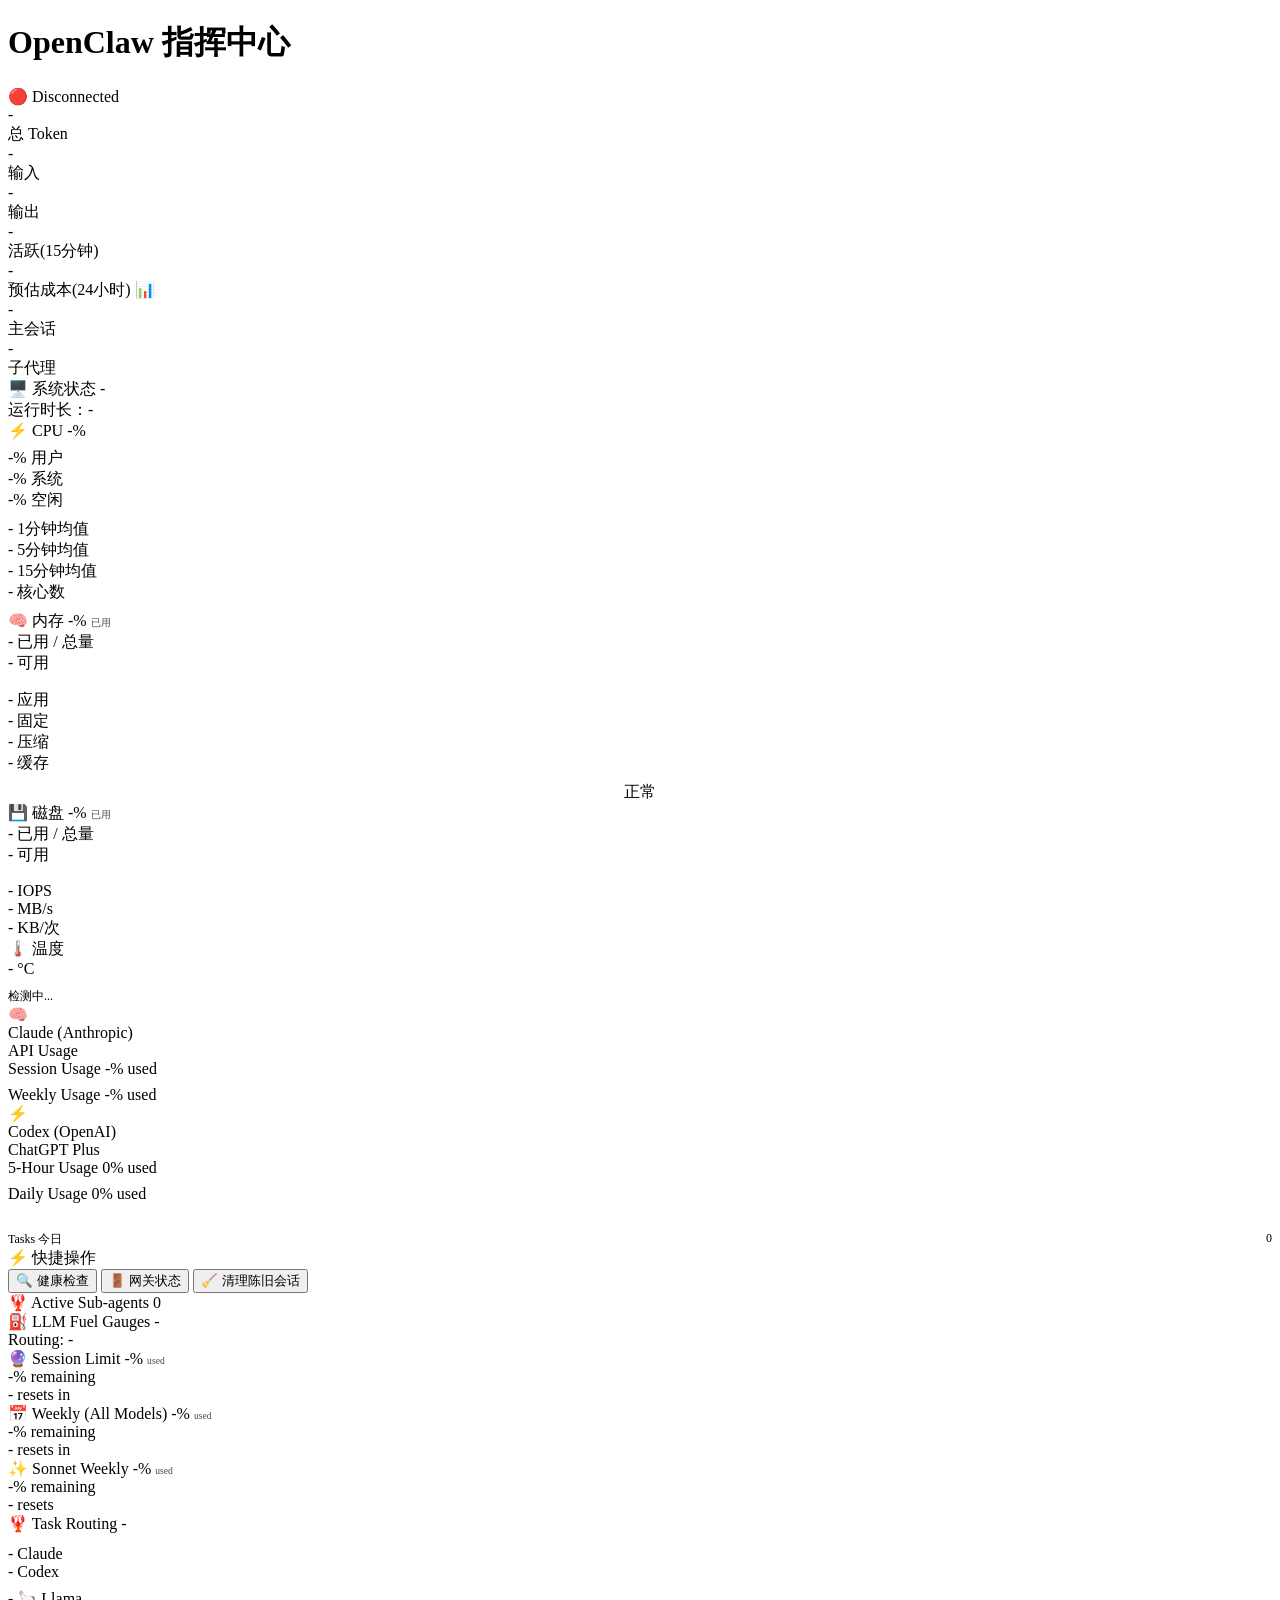
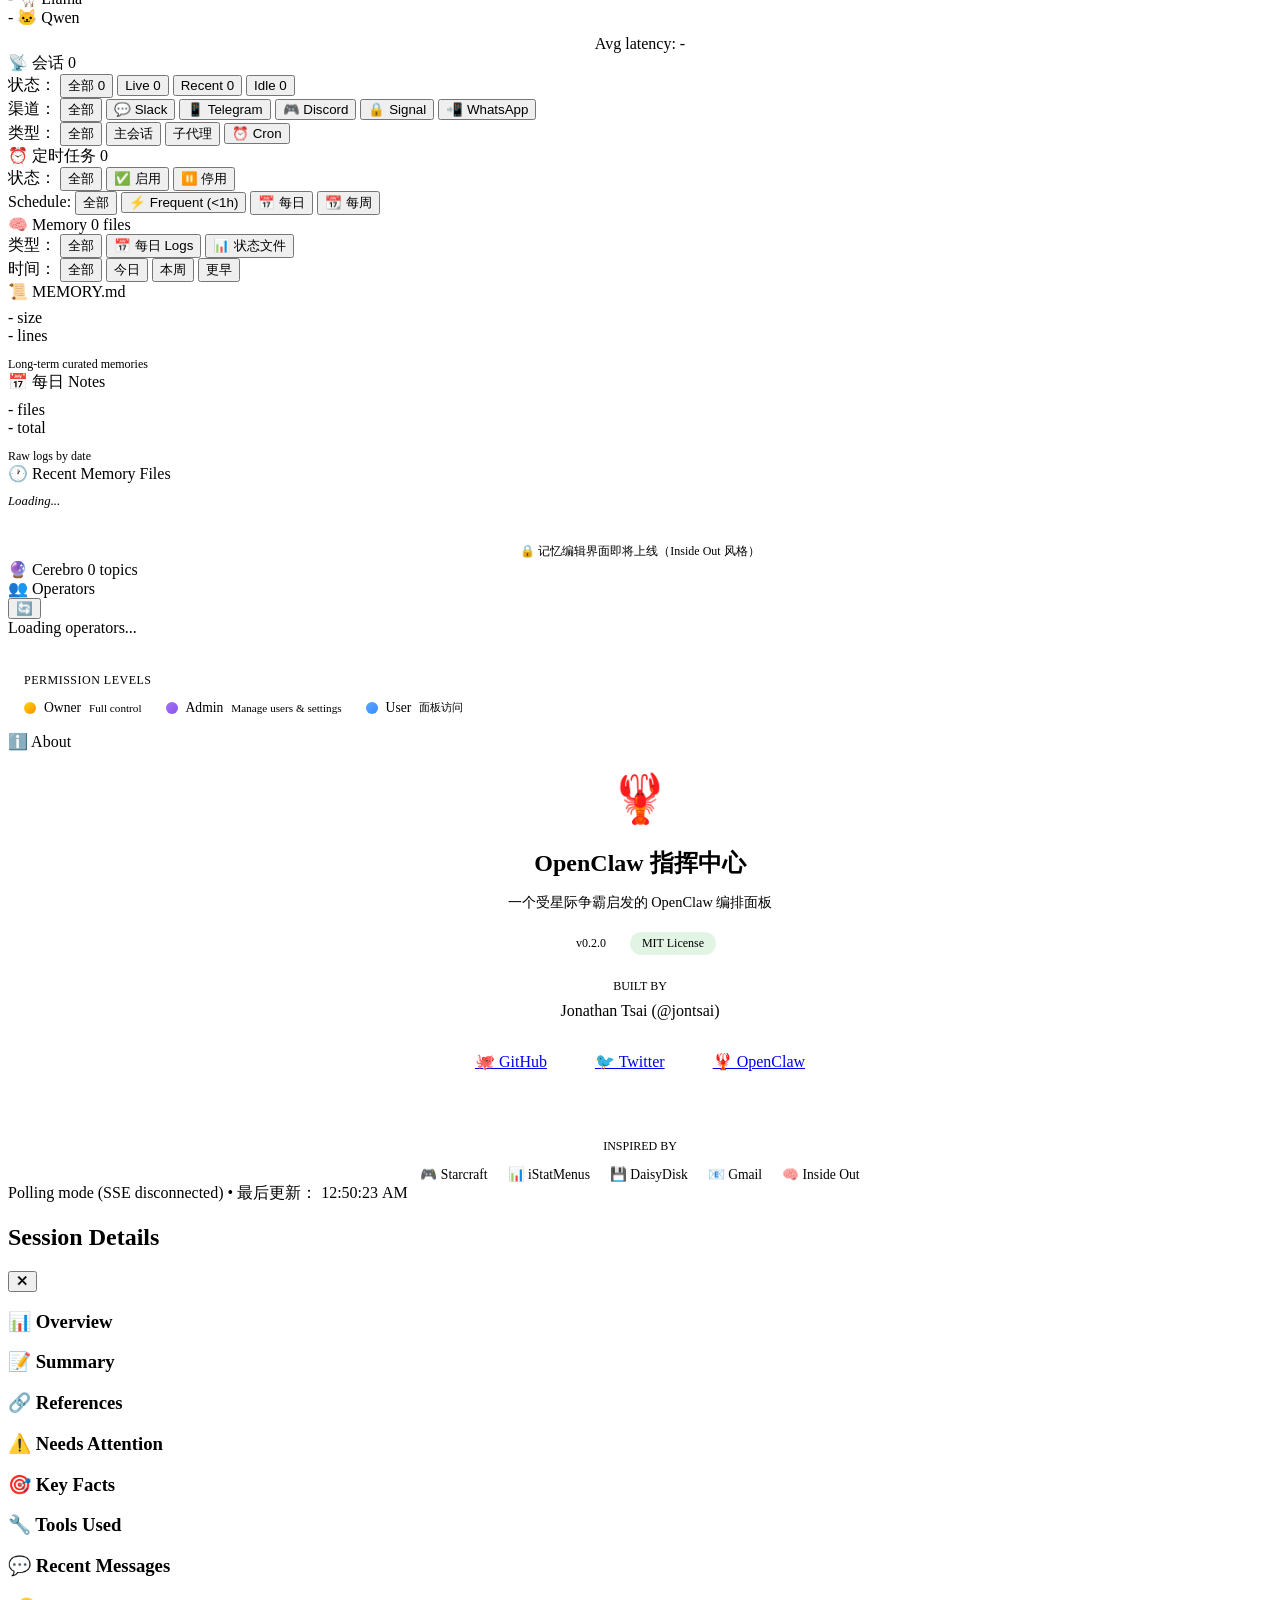
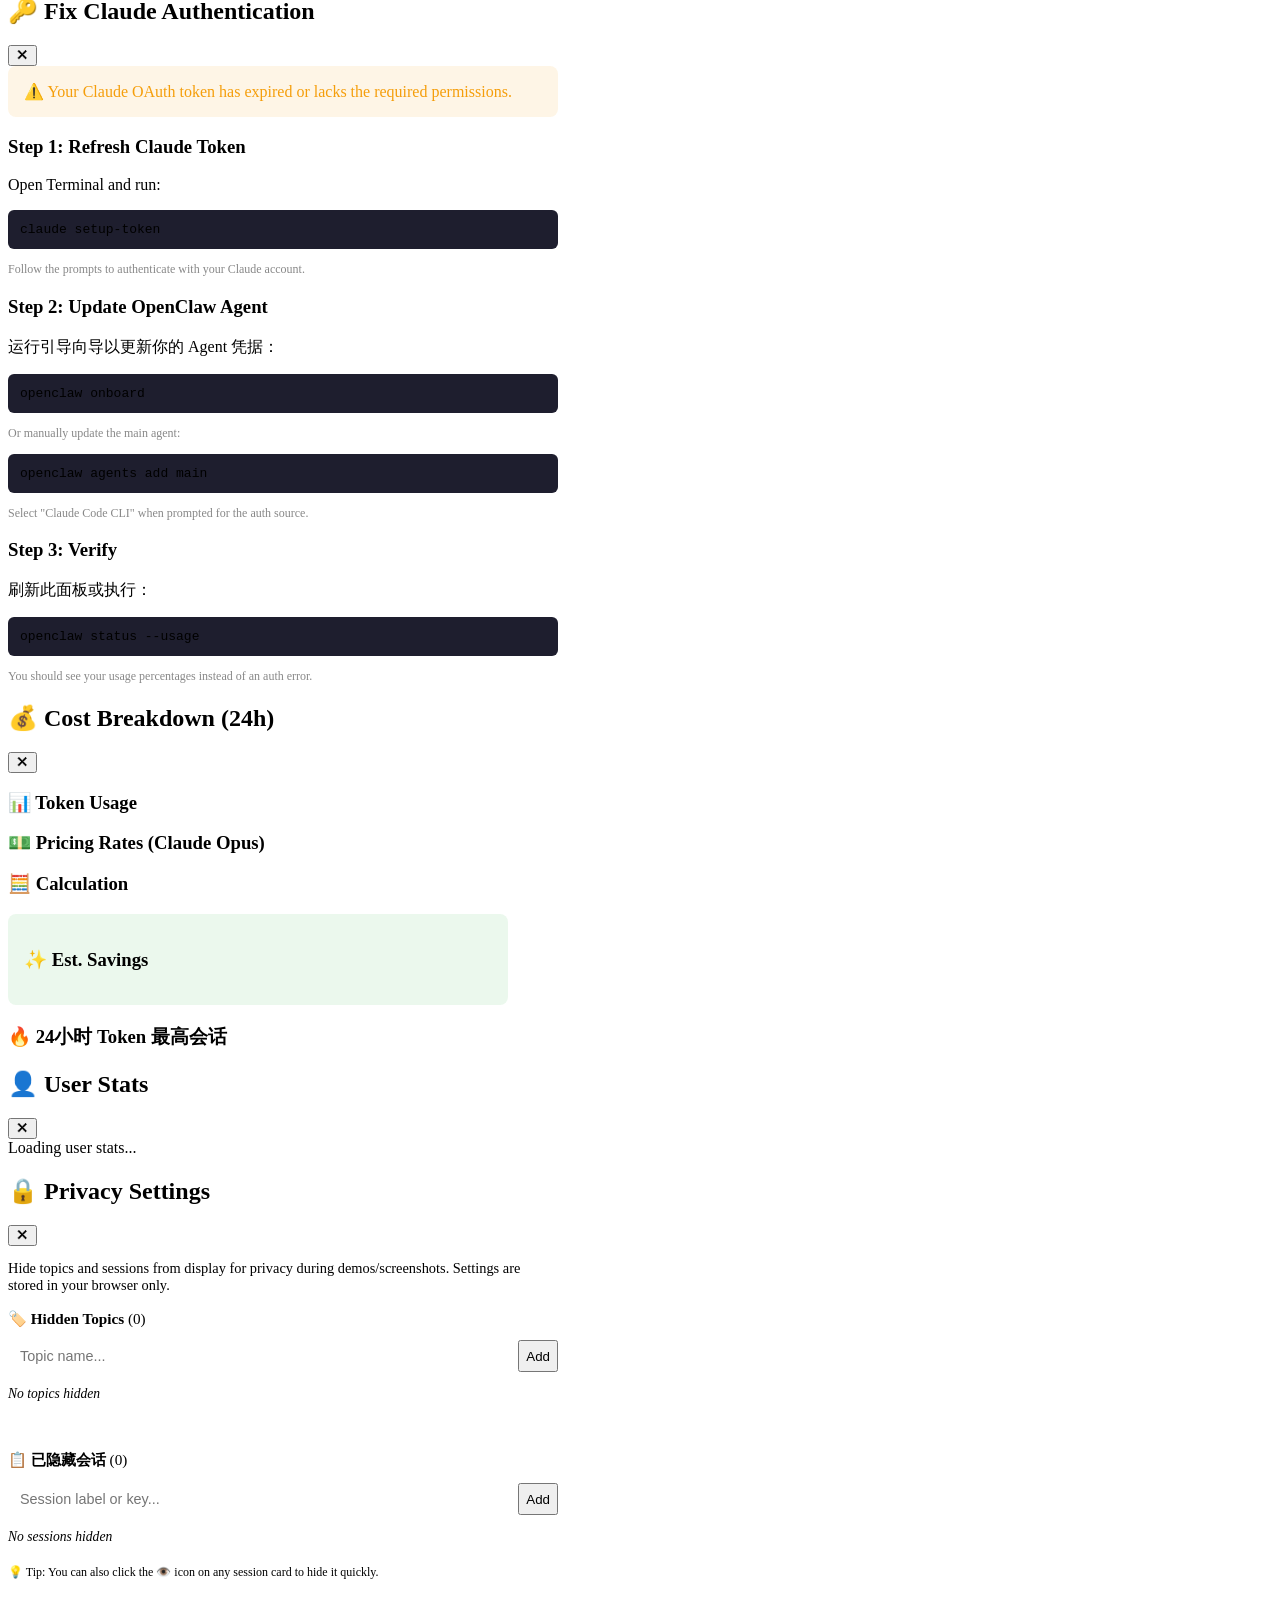
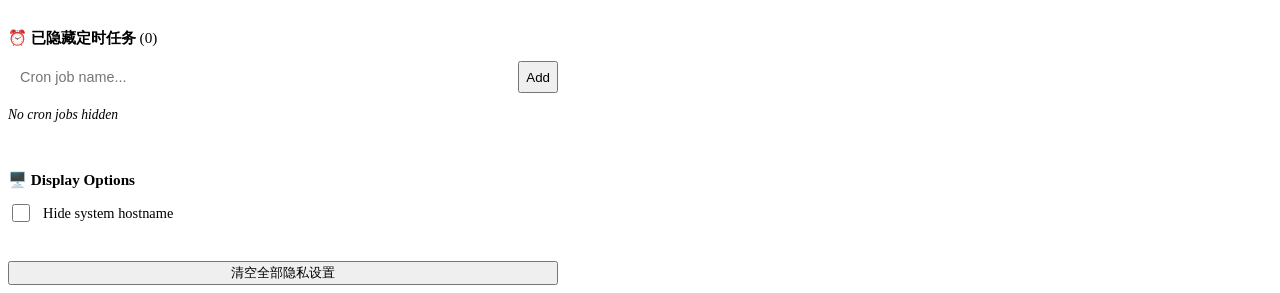
==== public/index.html @ 7ba4f69e "feat(i18n): add zh-CN localization for dashboard, sidebar, and jobs" ====
<!doctype html>
<html lang="zh-CN">
  <head>
    <meta charset="UTF-8" />
    <meta name="viewport" content="width=device-width, initial-scale=1.0" />
    <title>OpenClaw 指挥中心</title>
    <link rel="icon" type="image/svg+xml" href="favicon.svg" />
    <link rel="stylesheet" href="css/dashboard.css" />
    <script src="js/lib/morphdom.min.js"></script>
    <script src="js/i18n-zh.js"></script>
    <!-- Shared Sidebar Loader -->
    <script src="js/sidebar.js"></script>
  </head>
  <body>
    <!-- Sidebar container (populated by sidebar.js) -->
    <div id="sidebar-container"></div>

    <!-- 主会话 Content -->
    <div class="main-wrapper" id="main-wrapper">
      <header>
        <div class="header-left">
          <button
            class="sidebar-toggle"
            onclick="toggleSidebar()"
            style="display: none"
            id="mobile-menu-btn"
          >
            ☰
          </button>
          <h1 class="page-title">OpenClaw 指挥中心</h1>
        </div>
        <div class="status-pill" id="connection-status" title="SSE 连接状态">
          <div class="pulse" id="connection-pulse"></div>
          <span id="gateway-status">连接中...</span>
        </div>
      </header>

      <div class="stats-bar">
        <div class="stat">
          <div class="stat-value" id="total-tokens">-</div>
          <div class="stat-label">总 Token</div>
        </div>
        <div class="stat">
          <div class="stat-value" id="input-tokens">-</div>
          <div class="stat-label">输入</div>
        </div>
        <div class="stat">
          <div class="stat-value" id="output-tokens">-</div>
          <div class="stat-label">输出</div>
        </div>
        <div class="stat" title="15 分钟内活跃会话">
          <div class="stat-value" id="active-sessions">-</div>
          <div class="stat-label">活跃(15分钟)</div>
        </div>
        <div
          class="stat"
          title="点击查看成本明细"
          onclick="openCostModal()"
          style="cursor: pointer"
        >
          <div class="stat-value" id="est-cost">-</div>
          <div class="stat-label">预估成本(24小时) 📊</div>
        </div>
        <div
          class="stat"
          title="点击查看成本明细"
          id="savings-stat"
          style="display: none; cursor: pointer"
        >
          <div
            class="stat-value"
            id="est-savings"
            style="color: var(--green)"
            onclick="openCostModal()"
          >
            -
          </div>
          <div class="stat-label" style="display: flex; align-items: center; gap: 4px">
            <span onclick="openCostModal()">预估月节省</span>
            <select
              id="savings-window-select"
              style="
                font-size: 0.7rem;
                padding: 1px 2px;
                background: var(--card-bg);
                color: var(--text);
                border: 1px solid var(--border);
                border-radius: 3px;
                cursor: pointer;
              "
              onclick="event.stopPropagation()"
            >
              <option value="24h">24小时</option>
              <option value="3dma">3天均值</option>
              <option value="7dma" selected>7天均值</option>
            </select>
            💰
          </div>
        </div>
        <div class="stat" title="主会话容量">
          <div class="stat-value" id="main-capacity">-</div>
          <div class="stat-label">主会话</div>
        </div>
        <div class="stat" title="子代理容量">
          <div class="stat-value" id="subagent-capacity">-</div>
          <div class="stat-label">子代理</div>
        </div>
      </div>

      <!-- Legend & Filters -->
      <main>
        <!-- System Vitals Section -->
        <div class="section" id="vitals-section">
          <div class="vitals-panel">
            <div class="vitals-header">
              <div class="vitals-title">
                🖥️ 系统状态
                <span class="vitals-hostname" id="vitals-hostname">-</span>
              </div>
              <div class="vitals-uptime">运行时长：<span id="vitals-uptime">-</span></div>
            </div>
            <div class="vitals-grid">
              <!-- CPU -->
              <div class="vital-card">
                <div class="vital-header">
                  <span class="vital-label">⚡ CPU</span>
                  <span class="vital-value" id="cpu-percent">-%</span>
                </div>
                <div
                  id="cpu-chip"
                  style="font-size: 0.7rem; color: var(--accent); margin-bottom: 8px"
                ></div>
                <div class="vital-bar">
                  <div class="vital-bar-fill blue" id="cpu-bar" style="width: 0%"></div>
                </div>
                <div class="vital-detail" style="margin-bottom: 8px">
                  <div class="vital-detail-item">
                    <span class="vital-detail-value" id="cpu-user">-%</span>
                    <span class="vital-detail-label">用户</span>
                  </div>
                  <div class="vital-detail-item">
                    <span class="vital-detail-value" id="cpu-sys">-%</span>
                    <span class="vital-detail-label">系统</span>
                  </div>
                  <div class="vital-detail-item">
                    <span class="vital-detail-value" id="cpu-idle">-%</span>
                    <span class="vital-detail-label">空闲</span>
                  </div>
                </div>
                <div class="vital-detail">
                  <div class="vital-detail-item">
                    <span class="vital-detail-value" id="cpu-load-1">-</span>
                    <span class="vital-detail-label">1分钟均值</span>
                  </div>
                  <div class="vital-detail-item">
                    <span class="vital-detail-value" id="cpu-load-5">-</span>
                    <span class="vital-detail-label">5分钟均值</span>
                  </div>
                  <div class="vital-detail-item">
                    <span class="vital-detail-value" id="cpu-load-15">-</span>
                    <span class="vital-detail-label">15分钟均值</span>
                  </div>
                  <div class="vital-detail-item">
                    <span class="vital-detail-value" id="cpu-cores">-</span>
                    <span class="vital-detail-label">核心数</span>
                  </div>
                </div>
                <div
                  id="cpu-topology"
                  style="
                    margin-top: 8px;
                    font-size: 0.7rem;
                    color: var(--text-muted);
                    text-align: center;
                  "
                ></div>
              </div>

              <!-- Memory -->
              <div class="vital-card">
                <div class="vital-header">
                  <span class="vital-label">🧠 内存</span>
                  <span class="vital-value" id="mem-percent"
                    >-% <small style="font-size: 0.6em; opacity: 0.7">已用</small></span
                  >
                </div>
                <div class="vital-bar">
                  <div class="vital-bar-fill green" id="mem-bar" style="width: 0%"></div>
                </div>
                <div class="vital-detail">
                  <div class="vital-detail-item" style="flex: 2">
                    <span class="vital-detail-value" id="mem-summary">-</span>
                    <span class="vital-detail-label">已用 / 总量</span>
                  </div>
                  <div class="vital-detail-item">
                    <span class="vital-detail-value" id="mem-free">-</span>
                    <span class="vital-detail-label">可用</span>
                  </div>
                </div>
                <div
                  class="vital-detail"
                  style="margin-top: 8px; border-top: 1px solid var(--border); padding-top: 8px"
                >
                  <div class="vital-detail-item" title="应用实际占用内存">
                    <span class="vital-detail-value" id="mem-active">-</span>
                    <span class="vital-detail-label">应用</span>
                  </div>
                  <div
                    class="vital-detail-item"
                    title="不可交换内存（内核/驱动）"
                  >
                    <span class="vital-detail-value" id="mem-wired">-</span>
                    <span class="vital-detail-label">固定</span>
                  </div>
                  <div class="vital-detail-item" title="压缩内存">
                    <span class="vital-detail-value" id="mem-compressed">-</span>
                    <span class="vital-detail-label">压缩</span>
                  </div>
                  <div class="vital-detail-item" title="可回收缓存">
                    <span class="vital-detail-value" id="mem-cached">-</span>
                    <span class="vital-detail-label">缓存</span>
                  </div>
                </div>
                <div style="margin-top: 8px; text-align: center">
                  <span class="pressure-indicator normal" id="mem-pressure">正常</span>
                </div>
              </div>

              <!-- Disk -->
              <div class="vital-card">
                <div class="vital-header">
                  <span class="vital-label">💾 磁盘</span>
                  <span class="vital-value" id="disk-percent"
                    >-% <small style="font-size: 0.6em; opacity: 0.7">已用</small></span
                  >
                </div>
                <div class="vital-bar">
                  <div class="vital-bar-fill green" id="disk-bar" style="width: 0%"></div>
                </div>
                <div class="vital-detail">
                  <div class="vital-detail-item" style="flex: 2">
                    <span class="vital-detail-value" id="disk-summary">-</span>
                    <span class="vital-detail-label">已用 / 总量</span>
                  </div>
                  <div class="vital-detail-item">
                    <span class="vital-detail-value" id="disk-free">-</span>
                    <span class="vital-detail-label">可用</span>
                  </div>
                </div>
                <div
                  class="vital-detail"
                  style="margin-top: 8px; border-top: 1px solid var(--border); padding-top: 8px"
                >
                  <div class="vital-detail-item">
                    <span class="vital-detail-value" id="disk-iops">-</span>
                    <span class="vital-detail-label">IOPS</span>
                  </div>
                  <div class="vital-detail-item">
                    <span class="vital-detail-value" id="disk-throughput">-</span>
                    <span class="vital-detail-label">MB/s</span>
                  </div>
                  <div class="vital-detail-item">
                    <span class="vital-detail-value" id="disk-kbt">-</span>
                    <span class="vital-detail-label">KB/次</span>
                  </div>
                </div>
              </div>

              <!-- Temperature -->
              <div class="vital-card" id="temp-card">
                <div class="vital-header">
                  <span class="vital-label">🌡️ 温度</span>
                </div>
                <div class="temp-display">
                  <span class="temp-value" id="temp-value">-</span>
                  <span class="temp-unit">°C</span>
                </div>
                <div class="vital-detail" style="margin-top: 8px">
                  <span id="temp-status" style="font-size: 0.75rem; color: var(--text-muted)"
                    >检测中...</span
                  >
                </div>
              </div>
            </div>
          </div>
        </div>

        <!-- Token Utilization Widget -->
        <div class="utilization-section">
          <div class="utilization-card" id="anthropic-quota">
            <div class="utilization-header">
              <div class="utilization-icon anthropic">🧠</div>
              <div>
                <div class="utilization-title">Claude (Anthropic)</div>
                <div class="utilization-subtitle">API Usage</div>
              </div>
            </div>
            <div>
              <div class="quota-stats">
                <span>Session Usage</span>
                <span
                  ><span class="quota-value" id="claude-compact-session-pct">-%</span> used</span
                >
              </div>
              <div class="quota-bar">
                <div
                  class="quota-bar-fill low"
                  id="claude-compact-session-bar"
                  style="width: 0%"
                ></div>
              </div>
            </div>
            <div style="margin-top: 8px">
              <div class="quota-stats">
                <span>Weekly Usage</span>
                <span><span class="quota-value" id="claude-compact-week-pct">-%</span> used</span>
              </div>
              <div class="quota-bar">
                <div
                  class="quota-bar-fill low"
                  id="claude-compact-week-bar"
                  style="width: 0%"
                ></div>
              </div>
            </div>
          </div>

          <div class="utilization-card" id="openai-quota">
            <div class="utilization-header">
              <div class="utilization-icon openai">⚡</div>
              <div>
                <div class="utilization-title">Codex (OpenAI)</div>
                <div class="utilization-subtitle">ChatGPT Plus</div>
              </div>
            </div>
            <div>
              <div class="quota-stats">
                <span>5-Hour Usage</span>
                <span><span class="quota-value" id="codex-5h-pct">0%</span> used</span>
              </div>
              <div class="quota-bar">
                <div class="quota-bar-fill low" id="codex-5h-bar" style="width: 0%"></div>
              </div>
            </div>
            <div style="margin-top: 8px">
              <div class="quota-stats">
                <span>Daily Usage</span>
                <span><span class="quota-value" id="codex-day-pct">0%</span> used</span>
              </div>
              <div class="quota-bar">
                <div class="quota-bar-fill low" id="codex-day-bar" style="width: 0%"></div>
              </div>
            </div>
            <div
              style="
                margin-top: 16px;
                padding-top: 12px;
                border-top: 1px solid var(--border);
                font-size: 0.75rem;
                color: var(--text-muted);
              "
            >
              <div style="display: flex; justify-content: space-between">
                <span>Tasks 今日</span>
                <span id="codex-tasks">0</span>
              </div>
            </div>
          </div>
        </div>

        <!-- Quick Actions -->
        <div class="quick-actions">
          <div class="quick-actions-title">⚡ 快捷操作</div>
          <button class="quick-action-btn" onclick="runHealthCheck()">🔍 健康检查</button>
          <button class="quick-action-btn" onclick="getGatewayStatus()">🚪 网关状态</button>
          <button class="quick-action-btn" onclick="pruneStales会话()">
            🧹 清理陈旧会话
          </button>
        </div>

        <!-- Sub-agent Status Panel -->
        <div class="section" id="subagents-section">
          <div class="section-header">
            <div class="section-title">
              🦞 Active Sub-agents
              <span class="section-count" id="subagent-count">0</span>
            </div>
          </div>
          <div class="subagent-grid" id="subagent-grid">
            <!-- Sub-agents populated by JavaScript -->
          </div>
        </div>

        <!-- LLM Usage Section -->
        <div class="section" id="llm-section">
          <div class="vitals-panel">
            <div class="vitals-header">
              <div class="vitals-title">
                ⛽ LLM Fuel Gauges
                <span class="vitals-hostname" id="llm-sync-time">-</span>
              </div>
              <div class="vitals-uptime">Routing: <span id="llm-routing-summary">-</span></div>
            </div>
            <div class="vitals-grid">
              <!-- Claude Session -->
              <div class="vital-card">
                <div class="vital-header">
                  <span class="vital-label">🔮 Session Limit</span>
                  <span class="vital-value" id="claude-session-pct"
                    >-% <small style="font-size: 0.6em; opacity: 0.7">used</small></span
                  >
                </div>
                <div class="vital-bar">
                  <div
                    class="vital-bar-fill purple"
                    id="claude-session-bar"
                    style="width: 0%"
                  ></div>
                </div>
                <div class="vital-detail">
                  <div class="vital-detail-item">
                    <span class="vital-detail-value" id="claude-session-remaining">-%</span>
                    <span class="vital-detail-label">remaining</span>
                  </div>
                  <div class="vital-detail-item">
                    <span class="vital-detail-value" id="claude-session-reset">-</span>
                    <span class="vital-detail-label">resets in</span>
                  </div>
                </div>
              </div>

              <!-- Claude Weekly -->
              <div class="vital-card">
                <div class="vital-header">
                  <span class="vital-label">📅 Weekly (All Models)</span>
                  <span class="vital-value" id="claude-weekly-pct"
                    >-% <small style="font-size: 0.6em; opacity: 0.7">used</small></span
                  >
                </div>
                <div class="vital-bar">
                  <div class="vital-bar-fill blue" id="claude-weekly-bar" style="width: 0%"></div>
                </div>
                <div class="vital-detail">
                  <div class="vital-detail-item">
                    <span class="vital-detail-value" id="claude-weekly-remaining">-%</span>
                    <span class="vital-detail-label">remaining</span>
                  </div>
                  <div class="vital-detail-item">
                    <span class="vital-detail-value" id="claude-weekly-reset">-</span>
                    <span class="vital-detail-label">resets in</span>
                  </div>
                </div>
              </div>

              <!-- Sonnet Weekly -->
              <div class="vital-card">
                <div class="vital-header">
                  <span class="vital-label">✨ Sonnet Weekly</span>
                  <span class="vital-value" id="sonnet-weekly-pct"
                    >-% <small style="font-size: 0.6em; opacity: 0.7">used</small></span
                  >
                </div>
                <div class="vital-bar">
                  <div class="vital-bar-fill green" id="sonnet-weekly-bar" style="width: 0%"></div>
                </div>
                <div class="vital-detail">
                  <div class="vital-detail-item">
                    <span class="vital-detail-value" id="sonnet-weekly-remaining">-%</span>
                    <span class="vital-detail-label">remaining</span>
                  </div>
                  <div class="vital-detail-item">
                    <span class="vital-detail-value" id="sonnet-weekly-reset">-</span>
                    <span class="vital-detail-label">resets</span>
                  </div>
                </div>
              </div>

              <!-- LLM Routing -->
              <div class="vital-card">
                <div class="vital-header">
                  <span class="vital-label">🦞 Task Routing</span>
                  <span class="vital-value" id="total-routed-tasks">-</span>
                </div>
                <div class="vital-detail" style="margin-top: 12px">
                  <div class="vital-detail-item">
                    <span class="vital-detail-value" id="claude-task-count">-</span>
                    <span class="vital-detail-label">Claude</span>
                  </div>
                  <div class="vital-detail-item">
                    <span class="vital-detail-value" id="codex-task-count">-</span>
                    <span class="vital-detail-label">Codex</span>
                  </div>
                </div>
                <div class="vital-detail" style="margin-top: 8px">
                  <div class="vital-detail-item">
                    <span class="vital-detail-value" id="llama-task-count">-</span>
                    <span class="vital-detail-label">🦙 Llama</span>
                  </div>
                  <div class="vital-detail-item">
                    <span class="vital-detail-value" id="qwen-task-count">-</span>
                    <span class="vital-detail-label">🐱 Qwen</span>
                  </div>
                </div>
                <div
                  style="margin-top: 8px; text-align: center"
                  title="Average routing latency (classification + execution)"
                >
                  <span class="pressure-indicator" id="routing-latency">Avg latency: -</span>
                </div>
              </div>
            </div>
          </div>
        </div>

        <!-- 会话 Section -->
        <div class="section" id="sessions-section">
          <div class="section-header">
            <div class="section-title">
              📡 会话 <span class="section-count" id="session-count">0</span>
            </div>
          </div>

          <!-- Session Filters -->
          <div class="section-filters">
            <div class="filter-group">
              <span class="filter-label">状态：</span>
              <button
                class="filter-btn active"
                data-filter="all"
                data-group="session-status"
                onclick="setSessionFilter('status', 'all')"
              >
                全部 <span class="filter-count" id="filter-all-count">0</span>
              </button>
              <button
                class="filter-btn"
                data-filter="live"
                data-group="session-status"
                onclick="setSessionFilter('status', 'live')"
              >
                <span class="filter-dot live"></span>
                Live <span class="filter-count" id="filter-live-count">0</span>
              </button>
              <button
                class="filter-btn"
                data-filter="recent"
                data-group="session-status"
                onclick="setSessionFilter('status', 'recent')"
              >
                <span class="filter-dot recent"></span>
                Recent <span class="filter-count" id="filter-recent-count">0</span>
              </button>
              <button
                class="filter-btn"
                data-filter="idle"
                data-group="session-status"
                onclick="setSessionFilter('status', 'idle')"
              >
                <span class="filter-dot idle"></span>
                Idle <span class="filter-count" id="filter-idle-count">0</span>
              </button>
            </div>
            <div class="filter-group">
              <span class="filter-label">渠道：</span>
              <button
                class="filter-btn active"
                data-filter="all"
                data-group="session-channel"
                onclick="setSessionFilter('channel', 'all')"
              >
                全部
              </button>
              <button
                class="filter-btn"
                data-filter="slack"
                data-group="session-channel"
                onclick="setSessionFilter('channel', 'slack')"
              >
                💬 Slack
              </button>
              <button
                class="filter-btn"
                data-filter="telegram"
                data-group="session-channel"
                onclick="setSessionFilter('channel', 'telegram')"
              >
                📱 Telegram
              </button>
              <button
                class="filter-btn"
                data-filter="discord"
                data-group="session-channel"
                onclick="setSessionFilter('channel', 'discord')"
              >
                🎮 Discord
              </button>
              <button
                class="filter-btn"
                data-filter="signal"
                data-group="session-channel"
                onclick="setSessionFilter('channel', 'signal')"
              >
                🔒 Signal
              </button>
              <button
                class="filter-btn"
                data-filter="whatsapp"
                data-group="session-channel"
                onclick="setSessionFilter('channel', 'whatsapp')"
              >
                📲 WhatsApp
              </button>
            </div>
            <div class="filter-group">
              <span class="filter-label">类型：</span>
              <button
                class="filter-btn active"
                data-filter="all"
                data-group="session-kind"
                onclick="setSessionFilter('kind', 'all')"
              >
                全部
              </button>
              <button
                class="filter-btn"
                data-filter="main"
                data-group="session-kind"
                onclick="setSessionFilter('kind', 'main')"
              >
                主会话
              </button>
              <button
                class="filter-btn"
                data-filter="subagent"
                data-group="session-kind"
                onclick="setSessionFilter('kind', 'subagent')"
              >
                子代理
              </button>
              <button
                class="filter-btn"
                data-filter="cron"
                data-group="session-kind"
                onclick="setSessionFilter('kind', 'cron')"
              >
                ⏰ Cron
              </button>
            </div>
          </div>

          <div class="card-grid" id="sessions">
            <!-- Skeleton loaders (replaced when data loads) -->
            <div class="skeleton-card">
              <div class="skeleton-header">
                <div class="skeleton-circle"></div>
                <div style="flex: 1">
                  <div class="skeleton-bar title"></div>
                  <div class="skeleton-bar subtitle"></div>
                </div>
                <div class="skeleton-badge"></div>
              </div>
              <div class="skeleton-bar text"></div>
              <div class="skeleton-bar text short"></div>
            </div>
            <div class="skeleton-card">
              <div class="skeleton-header">
                <div class="skeleton-circle"></div>
                <div style="flex: 1">
                  <div class="skeleton-bar title"></div>
                  <div class="skeleton-bar subtitle"></div>
                </div>
                <div class="skeleton-badge"></div>
              </div>
              <div class="skeleton-bar text"></div>
              <div class="skeleton-bar text short"></div>
            </div>
            <div class="skeleton-card">
              <div class="skeleton-header">
                <div class="skeleton-circle"></div>
                <div style="flex: 1">
                  <div class="skeleton-bar title"></div>
                  <div class="skeleton-bar subtitle"></div>
                </div>
                <div class="skeleton-badge"></div>
              </div>
              <div class="skeleton-bar text"></div>
              <div class="skeleton-bar text short"></div>
            </div>
          </div>

          <!-- Pagination Controls -->
          <div class="pagination" id="sessions-pagination" style="display: none">
            <button class="pagination-btn" id="pagination-prev" onclick="changePage(-1)" disabled>
              ← Prev
            </button>
            <div class="pagination-pages" id="pagination-pages"></div>
            <button class="pagination-btn" id="pagination-next" onclick="changePage(1)">
              Next →
            </button>
            <div class="pagination-info" id="pagination-info"></div>
          </div>
        </div>

        <!-- Cron Jobs Section -->
        <div class="section" id="cron-section">
          <div class="section-header">
            <div class="section-title">
              ⏰ 定时任务 <span class="section-count" id="cron-count">0</span>
            </div>
          </div>

          <!-- Cron Filters -->
          <div class="section-filters">
            <div class="filter-group">
              <span class="filter-label">状态：</span>
              <button
                class="filter-btn active"
                data-filter="all"
                data-group="cron-status"
                onclick="setCronFilter('status', 'all')"
              >
                全部
              </button>
              <button
                class="filter-btn"
                data-filter="enabled"
                data-group="cron-status"
                onclick="setCronFilter('status', 'enabled')"
              >
                ✅ 启用
              </button>
              <button
                class="filter-btn"
                data-filter="disabled"
                data-group="cron-status"
                onclick="setCronFilter('status', 'disabled')"
              >
                ⏸️ 停用
              </button>
            </div>
            <div class="filter-group">
              <span class="filter-label">Schedule:</span>
              <button
                class="filter-btn active"
                data-filter="all"
                data-group="cron-schedule"
                onclick="setCronFilter('schedule', 'all')"
              >
                全部
              </button>
              <button
                class="filter-btn"
                data-filter="frequent"
                data-group="cron-schedule"
                onclick="setCronFilter('schedule', 'frequent')"
              >
                ⚡ Frequent (&lt;1h)
              </button>
              <button
                class="filter-btn"
                data-filter="daily"
                data-group="cron-schedule"
                onclick="setCronFilter('schedule', 'daily')"
              >
                📅 每日
              </button>
              <button
                class="filter-btn"
                data-filter="weekly"
                data-group="cron-schedule"
                onclick="setCronFilter('schedule', 'weekly')"
              >
                📆 每周
              </button>
            </div>
          </div>

          <div class="card-grid" id="cron-jobs">
            <!-- Skeleton loaders (replaced when data loads) -->
            <div class="skeleton-card" style="display: flex; gap: 12px; align-items: center">
              <div class="skeleton-circle"></div>
              <div style="flex: 1">
                <div class="skeleton-bar title" style="width: 50%"></div>
                <div class="skeleton-bar subtitle" style="width: 70%"></div>
              </div>
              <div class="skeleton-bar short" style="width: 60px"></div>
            </div>
            <div class="skeleton-card" style="display: flex; gap: 12px; align-items: center">
              <div class="skeleton-circle"></div>
              <div style="flex: 1">
                <div class="skeleton-bar title" style="width: 50%"></div>
                <div class="skeleton-bar subtitle" style="width: 70%"></div>
              </div>
              <div class="skeleton-bar short" style="width: 60px"></div>
            </div>
          </div>
        </div>

        <!-- Memory Section -->
        <div class="section" id="memory-section">
          <div class="section-header">
            <div class="section-title">
              🧠 Memory <span class="section-count" id="memory-count">0 files</span>
            </div>
          </div>

          <!-- Memory Filters -->
          <div class="section-filters">
            <div class="filter-group">
              <span class="filter-label">类型：</span>
              <button
                class="filter-btn active"
                data-filter="all"
                data-group="memory-type"
                onclick="setMemoryFilter('type', 'all')"
              >
                全部
              </button>
              <button
                class="filter-btn"
                data-filter="daily"
                data-group="memory-type"
                onclick="setMemoryFilter('type', 'daily')"
              >
                📅 每日 Logs
              </button>
              <button
                class="filter-btn"
                data-filter="state"
                data-group="memory-type"
                onclick="setMemoryFilter('type', 'state')"
              >
                📊 状态文件
              </button>
            </div>
            <div class="filter-group">
              <span class="filter-label">时间：</span>
              <button
                class="filter-btn active"
                data-filter="all"
                data-group="memory-age"
                onclick="setMemoryFilter('age', 'all')"
              >
                全部
              </button>
              <button
                class="filter-btn"
                data-filter="today"
                data-group="memory-age"
                onclick="setMemoryFilter('age', 'today')"
              >
                今日
              </button>
              <button
                class="filter-btn"
                data-filter="week"
                data-group="memory-age"
                onclick="setMemoryFilter('age', 'week')"
              >
                本周
              </button>
              <button
                class="filter-btn"
                data-filter="older"
                data-group="memory-age"
                onclick="setMemoryFilter('age', 'older')"
              >
                更早
              </button>
            </div>
          </div>

          <div class="vitals-panel">
            <div class="vitals-grid">
              <!-- MEMORY.md -->
              <div class="vital-card">
                <div class="vital-header">
                  <span class="vital-label">📜 MEMORY.md</span>
                </div>
                <div class="vital-detail" style="margin-top: 8px">
                  <div class="vital-detail-item">
                    <span class="vital-detail-value" id="memory-md-size">-</span>
                    <span class="vital-detail-label">size</span>
                  </div>
                  <div class="vital-detail-item">
                    <span class="vital-detail-value" id="memory-md-lines">-</span>
                    <span class="vital-detail-label">lines</span>
                  </div>
                </div>
                <div style="margin-top: 12px; font-size: 0.75rem; color: var(--text-muted)">
                  Long-term curated memories
                </div>
              </div>

              <!-- Daily Files -->
              <div class="vital-card">
                <div class="vital-header">
                  <span class="vital-label">📅 每日 Notes</span>
                </div>
                <div class="vital-detail" style="margin-top: 8px">
                  <div class="vital-detail-item">
                    <span class="vital-detail-value" id="memory-total-files">-</span>
                    <span class="vital-detail-label">files</span>
                  </div>
                  <div class="vital-detail-item">
                    <span class="vital-detail-value" id="memory-total-size">-</span>
                    <span class="vital-detail-label">total</span>
                  </div>
                </div>
                <div style="margin-top: 12px; font-size: 0.75rem; color: var(--text-muted)">
                  Raw logs by date
                </div>
              </div>

              <!-- Recent Files -->
              <div class="vital-card" style="grid-column: span 2">
                <div class="vital-header">
                  <span class="vital-label">🕐 Recent Memory Files</span>
                </div>
                <div id="memory-recent-files" style="margin-top: 8px">
                  <em style="color: var(--text-muted); font-size: 0.8rem">Loading...</em>
                </div>
              </div>
            </div>

            <div
              style="
                margin-top: 16px;
                padding-top: 16px;
                border-top: 1px solid var(--border);
                text-align: center;
              "
            >
              <span style="font-size: 0.75rem; color: var(--text-muted)">
                🔒 记忆编辑界面即将上线（Inside Out 风格）
              </span>
            </div>
          </div>
        </div>

        <!-- Cerebro Section -->
        <div class="section" id="cerebro-section">
          <div class="section-header">
            <div class="section-title">
              🔮 Cerebro <span class="section-count" id="cerebro-count">0 topics</span>
            </div>
            <!-- SSE provides live updates -->
          </div>

          <div id="cerebro-content">
            <!-- Not Initialized State -->
            <div id="cerebro-not-initialized" class="vitals-panel" style="display: none">
              <div style="text-align: center; padding: 40px 20px">
                <div style="font-size: 3rem; margin-bottom: 16px">🔮</div>
                <h3 style="font-size: 1.2rem; font-weight: 600; margin-bottom: 8px">
                  Cerebro Not Initialized
                </h3>
                <p style="color: var(--text-muted); font-size: 0.9rem; margin-bottom: 20px">
                  Cerebro tracks conversation topics and threads across sessions.
                </p>
                <div
                  id="cerebro-init-commands"
                  style="
                    background: var(--bg);
                    border-radius: 8px;
                    padding: 16px;
                    text-align: left;
                    font-size: 0.8rem;
                    font-family: monospace;
                  "
                >
                  <div style="color: var(--text-muted); margin-bottom: 8px">
                    # To initialize Cerebro:
                  </div>
                  <div style="color: var(--accent)" id="cerebro-init-topics-cmd">
                    mkdir -p ~/cerebro/topics
                  </div>
                  <div style="color: var(--accent)" id="cerebro-init-orphans-cmd">
                    mkdir -p ~/cerebro/orphans
                  </div>
                </div>
              </div>
            </div>

            <!-- Initialized State -->
            <div id="cerebro-initialized" class="vitals-panel" style="display: none">
              <div class="vitals-grid">
                <!-- Topic Counts -->
                <div class="vital-card">
                  <div class="vital-header">
                    <span class="vital-label">📊 Topics by Status</span>
                  </div>
                  <div class="vital-detail" style="margin-top: 8px">
                    <div class="vital-detail-item">
                      <span
                        class="vital-detail-value"
                        id="cerebro-active"
                        style="color: var(--green)"
                        >0</span
                      >
                      <span class="vital-detail-label">active</span>
                    </div>
                    <div class="vital-detail-item">
                      <span
                        class="vital-detail-value"
                        id="cerebro-resolved"
                        style="color: var(--accent)"
                        >0</span
                      >
                      <span class="vital-detail-label">resolved</span>
                    </div>
                    <div class="vital-detail-item">
                      <span
                        class="vital-detail-value"
                        id="cerebro-parked"
                        style="color: var(--text-muted)"
                        >0</span
                      >
                      <span class="vital-detail-label">parked</span>
                    </div>
                  </div>
                  <div style="margin-top: 12px; font-size: 0.75rem; color: var(--text-muted)">
                    <span id="cerebro-total-topics">0</span> total topics
                  </div>
                </div>

                <!-- Thread Stats -->
                <div class="vital-card">
                  <div class="vital-header">
                    <span class="vital-label">🧵 Threads</span>
                  </div>
                  <div class="vital-detail" style="margin-top: 8px">
                    <div class="vital-detail-item">
                      <span class="vital-detail-value" id="cerebro-threads">0</span>
                      <span class="vital-detail-label">tracked</span>
                    </div>
                    <div class="vital-detail-item">
                      <span
                        class="vital-detail-value"
                        id="cerebro-orphans"
                        style="color: var(--yellow)"
                        >0</span
                      >
                      <span class="vital-detail-label">orphans</span>
                    </div>
                  </div>
                  <div style="margin-top: 12px; font-size: 0.75rem; color: var(--text-muted)">
                    Threads linked to topics
                  </div>
                </div>

                <!-- Recent Topics -->
                <div class="vital-card" style="grid-column: span 2">
                  <div class="vital-header">
                    <span class="vital-label">🕐 Recent Active Topics</span>
                  </div>
                  <div id="cerebro-recent-topics" style="margin-top: 8px">
                    <em style="color: var(--text-muted); font-size: 0.8rem"
                      >No active topics yet</em
                    >
                  </div>
                </div>
              </div>

              <div
                style="
                  margin-top: 16px;
                  padding-top: 16px;
                  border-top: 1px solid var(--border);
                  display: flex;
                  justify-content: space-between;
                  align-items: center;
                "
              >
                <span style="font-size: 0.75rem; color: var(--text-muted)">
                  最后更新： <span id="cerebro-last-updated">-</span>
                </span>
                <a
                  href="file://#"
                  style="font-size: 0.75rem; color: var(--accent); text-decoration: none"
                >
                  📁 Open cerebro/
                </a>
              </div>
            </div>
          </div>
        </div>

        <!-- Operators Section -->
        <div class="section" id="operators-section">
          <div class="section-header">
            <div class="section-title">👥 Operators</div>
            <div class="section-actions">
              <button class="btn-secondary" onclick="refreshOperators()" title="Refresh">🔄</button>
            </div>
          </div>
          <div class="operators-grid" id="operators-grid">
            <div class="loading-state">Loading operators...</div>
          </div>

          <div
            class="roles-legend"
            style="margin-top: 20px; padding: 16px; background: var(--bg); border-radius: 8px"
          >
            <div
              style="
                font-size: 0.75rem;
                color: var(--text-muted);
                margin-bottom: 12px;
                text-transform: uppercase;
                letter-spacing: 0.5px;
              "
            >
              Permission Levels
            </div>
            <div style="display: flex; gap: 24px; flex-wrap: wrap">
              <div style="display: flex; align-items: center; gap: 8px">
                <span
                  style="
                    width: 12px;
                    height: 12px;
                    border-radius: 50%;
                    background: linear-gradient(135deg, #ffd700, #ff8c00);
                  "
                ></span>
                <span style="font-size: 0.85rem">Owner</span>
                <span style="font-size: 0.7rem; color: var(--text-muted)">Full control</span>
              </div>
              <div style="display: flex; align-items: center; gap: 8px">
                <span
                  style="
                    width: 12px;
                    height: 12px;
                    border-radius: 50%;
                    background: linear-gradient(135deg, #a371f7, #8957e5);
                  "
                ></span>
                <span style="font-size: 0.85rem">Admin</span>
                <span style="font-size: 0.7rem; color: var(--text-muted)"
                  >Manage users & settings</span
                >
              </div>
              <div style="display: flex; align-items: center; gap: 8px">
                <span
                  style="
                    width: 12px;
                    height: 12px;
                    border-radius: 50%;
                    background: linear-gradient(135deg, #58a6ff, #388bfd);
                  "
                ></span>
                <span style="font-size: 0.85rem">User</span>
                <span style="font-size: 0.7rem; color: var(--text-muted)">面板访问</span>
              </div>
            </div>
          </div>
        </div>

        <!-- About Section -->
        <div class="section" id="about-section">
          <div class="section-header">
            <div class="section-title">ℹ️ About</div>
          </div>
          <div class="vitals-panel">
            <div style="text-align: center; padding: 20px 0">
              <div style="font-size: 3rem; margin-bottom: 12px">🦞</div>
              <h2 style="font-size: 1.5rem; font-weight: 600; margin-bottom: 8px">
                OpenClaw 指挥中心
              </h2>
              <p style="color: var(--text-muted); font-size: 0.9rem; margin-bottom: 20px">
                一个受星际争霸启发的 OpenClaw 编排面板
              </p>

              <div style="display: flex; justify-content: center; gap: 12px; margin-bottom: 24px">
                <span
                  style="
                    padding: 4px 12px;
                    background: var(--bg);
                    border-radius: 12px;
                    font-size: 0.75rem;
                  "
                  >v0.2.0</span
                >
                <span
                  style="
                    padding: 4px 12px;
                    background: rgba(63, 185, 80, 0.15);
                    color: var(--green);
                    border-radius: 12px;
                    font-size: 0.75rem;
                  "
                  >MIT License</span
                >
              </div>

              <div style="margin-bottom: 24px">
                <div style="font-size: 0.75rem; color: var(--text-muted); margin-bottom: 8px">
                  BUILT BY
                </div>
                <a
                  href="https://github.com/jontsai"
                  target="_blank"
                  style="color: var(--accent); text-decoration: none; font-size: 1rem"
                >
                  Jonathan Tsai (@jontsai)
                </a>
              </div>

              <div style="display: flex; justify-content: center; gap: 16px; flex-wrap: wrap">
                <a
                  href="https://github.com/jontsai/openclaw-command-center"
                  target="_blank"
                  class="link-tag github"
                  style="padding: 8px 16px"
                >
                  🐙 GitHub
                </a>
                <a
                  href="https://x.com/jontsai"
                  target="_blank"
                  class="link-tag"
                  style="padding: 8px 16px"
                >
                  🐦 Twitter
                </a>
                <a
                  href="https://openclaw.ai"
                  target="_blank"
                  class="link-tag"
                  style="padding: 8px 16px"
                >
                  🦞 OpenClaw
                </a>
              </div>
            </div>

            <div style="border-top: 1px solid var(--border); padding-top: 20px; margin-top: 20px">
              <div
                style="
                  font-size: 0.75rem;
                  color: var(--text-muted);
                  margin-bottom: 12px;
                  text-align: center;
                "
              >
                INSPIRED BY
              </div>
              <div
                style="
                  display: flex;
                  justify-content: center;
                  gap: 20px;
                  flex-wrap: wrap;
                  font-size: 0.85rem;
                  color: var(--text-muted);
                "
              >
                <span>🎮 Starcraft</span>
                <span>📊 iStatMenus</span>
                <span>💾 DaisyDisk</span>
                <span>📧 Gmail</span>
                <span>🧠 Inside Out</span>
              </div>
            </div>
          </div>
        </div>
      </main>

      <div class="refresh-bar">
        <span id="refresh-mode">通过 SSE 实时更新</span> • 最后更新：
        <span id="last-updated"
          ><span class="loading-dots"><span></span><span></span><span></span></span
        ></span>
      </div>
    </div>

    <!-- Detail Panel -->
    <div id="detail-overlay" class="detail-overlay hidden" onclick="closeDetail()"></div>
    <div id="detail-panel" class="detail-panel hidden">
      <div class="detail-header">
        <h2 id="detail-title">Session Details</h2>
        <button class="close-btn" onclick="closeDetail()">✕</button>
      </div>
      <div class="detail-content">
        <div class="detail-section">
          <h3>📊 Overview</h3>
          <div class="detail-box" id="detail-overview"></div>
        </div>
        <div class="detail-section">
          <h3>📝 Summary</h3>
          <div class="detail-box" id="detail-summary"></div>
        </div>
        <div class="detail-section">
          <h3>🔗 References</h3>
          <div class="detail-box" id="detail-links"></div>
        </div>
        <div class="detail-section attention">
          <h3>⚠️ Needs Attention</h3>
          <div class="detail-box" id="detail-attention"></div>
        </div>
        <div class="detail-section">
          <h3>🎯 Key Facts</h3>
          <div class="detail-box" id="detail-facts"></div>
        </div>
        <div class="detail-section">
          <h3>🔧 Tools Used</h3>
          <div class="detail-box" id="detail-tools"></div>
        </div>
        <div class="detail-section">
          <h3>💬 Recent Messages</h3>
          <div class="detail-box" id="detail-messages"></div>
        </div>
        <!-- Future: Read-Write Controls -->
        <div class="detail-actions" id="detail-actions" style="display: none">
          <button class="action-btn" disabled title="Coming soon">💬 Send Message</button>
          <button class="action-btn" disabled title="Coming soon">🔄 Refresh</button>
          <button class="action-btn danger" disabled title="Coming soon">🗑️ Clear Session</button>
        </div>
      </div>
    </div>

    <!-- Auth Fix Modal -->
    <div id="auth-modal-overlay" class="detail-overlay hidden" onclick="closeAuthModal()"></div>
    <div id="auth-modal" class="detail-panel hidden" style="max-width: 550px">
      <div class="detail-header">
        <h2>🔑 Fix Claude Authentication</h2>
        <button class="close-btn" onclick="closeAuthModal()">✕</button>
      </div>
      <div class="detail-content" id="auth-modal-content">
        <div
          class="detail-section"
          style="
            background: rgba(245, 158, 11, 0.1);
            border-radius: 8px;
            padding: 16px;
            margin-bottom: 16px;
          "
        >
          <p style="margin: 0; color: #f59e0b">
            ⚠️ Your Claude OAuth token has expired or lacks the required permissions.
          </p>
        </div>

        <div class="detail-section">
          <h3>Step 1: Refresh Claude Token</h3>
          <div class="detail-box">
            <p>Open Terminal and run:</p>
            <pre
              style="
                background: #1e1e2e;
                padding: 12px;
                border-radius: 6px;
                overflow-x: auto;
                font-size: 13px;
              "
            ><code>claude setup-token</code></pre>
            <p style="color: #888; font-size: 12px; margin-top: 8px">
              Follow the prompts to authenticate with your Claude account.
            </p>
          </div>
        </div>

        <div class="detail-section">
          <h3>Step 2: Update OpenClaw Agent</h3>
          <div class="detail-box">
            <p>运行引导向导以更新你的 Agent 凭据：</p>
            <pre
              style="
                background: #1e1e2e;
                padding: 12px;
                border-radius: 6px;
                overflow-x: auto;
                font-size: 13px;
              "
            ><code>openclaw onboard</code></pre>
            <p style="color: #888; font-size: 12px; margin-top: 8px">
              Or manually update the main agent:
            </p>
            <pre
              style="
                background: #1e1e2e;
                padding: 12px;
                border-radius: 6px;
                overflow-x: auto;
                font-size: 13px;
              "
            ><code>openclaw agents add main</code></pre>
            <p style="color: #888; font-size: 12px; margin-top: 8px">
              Select "Claude Code CLI" when prompted for the auth source.
            </p>
          </div>
        </div>

        <div class="detail-section">
          <h3>Step 3: Verify</h3>
          <div class="detail-box">
            <p>刷新此面板或执行：</p>
            <pre
              style="
                background: #1e1e2e;
                padding: 12px;
                border-radius: 6px;
                overflow-x: auto;
                font-size: 13px;
              "
            ><code>openclaw status --usage</code></pre>
            <p style="color: #888; font-size: 12px; margin-top: 8px">
              You should see your usage percentages instead of an auth error.
            </p>
          </div>
        </div>
      </div>
    </div>

    <!-- Cost Breakdown Modal -->
    <div id="cost-modal-overlay" class="detail-overlay hidden" onclick="closeCostModal()"></div>
    <div id="cost-modal" class="detail-panel hidden" style="max-width: 500px">
      <div class="detail-header">
        <h2>💰 Cost Breakdown (24h)</h2>
        <button class="close-btn" onclick="closeCostModal()">✕</button>
      </div>
      <div class="detail-content" id="cost-modal-content">
        <div class="detail-section">
          <h3>📊 Token Usage</h3>
          <div class="detail-box" id="cost-tokens"></div>
        </div>
        <div class="detail-section">
          <h3>💵 Pricing Rates (Claude Opus)</h3>
          <div class="detail-box" id="cost-rates"></div>
        </div>
        <div class="detail-section">
          <h3>🧮 Calculation</h3>
          <div class="detail-box" id="cost-calculation"></div>
        </div>
        <div
          class="detail-section"
          style="background: rgba(63, 185, 80, 0.1); border-radius: 8px; padding: 16px"
        >
          <h3>✨ Est. Savings</h3>
          <div class="detail-box" id="cost-savings"></div>
        </div>
        <div class="detail-section">
          <h3>🔥 24小时 Token 最高会话</h3>
          <div class="detail-box" id="cost-top-sessions" style="font-size: 0.85rem"></div>
        </div>
      </div>
    </div>

    <!-- Operator Modal -->
    <div
      id="operator-modal-overlay"
      class="detail-overlay hidden"
      onclick="closeOperatorModal()"
    ></div>
    <div id="operator-modal" class="detail-panel hidden" style="max-width: 500px">
      <div class="detail-header">
        <h2>👤 <span id="operator-modal-name">User Stats</span></h2>
        <button class="close-btn" onclick="closeOperatorModal()">✕</button>
      </div>
      <div class="detail-content" id="operator-modal-content">
        <div class="loading-state">Loading user stats...</div>
      </div>
    </div>

    <!-- Privacy Settings Modal -->
    <div
      id="privacy-modal-overlay"
      class="detail-overlay hidden"
      onclick="closePrivacyModal()"
    ></div>
    <div id="privacy-modal" class="detail-panel hidden" style="max-width: 550px">
      <div class="detail-header">
        <h2>🔒 Privacy Settings</h2>
        <button class="close-btn" onclick="closePrivacyModal()">✕</button>
      </div>
      <div class="detail-content" id="privacy-modal-content">
        <div style="margin-bottom: 16px">
          <p style="color: var(--text-muted); font-size: 0.9rem; margin-bottom: 12px">
            Hide topics and sessions from display for privacy during demos/screenshots. Settings are
            stored in your browser only.
          </p>
        </div>

        <!-- Hidden Topics Section -->
        <div
          style="margin-bottom: 20px; padding-bottom: 16px; border-bottom: 1px solid var(--border)"
        >
          <label style="font-size: 0.95rem; font-weight: 600; display: block; margin-bottom: 12px"
            >🏷️ Hidden Topics
            <span id="privacy-topics-count" style="color: var(--text-muted); font-weight: normal"
              >(0)</span
            ></label
          >
          <div style="display: flex; gap: 8px; margin-bottom: 12px">
            <input
              type="text"
              id="privacy-add-topic"
              placeholder="Topic name..."
              style="
                flex: 1;
                padding: 8px 12px;
                background: var(--bg);
                border: 1px solid var(--border);
                border-radius: 6px;
                color: var(--text);
                font-size: 0.9rem;
              "
            />
            <button class="btn-primary" onclick="addHiddenTopic()">Add</button>
          </div>
          <div id="hidden-topics-list" style="min-height: 30px">
            <em style="color: var(--text-muted); font-size: 0.85rem">No topics hidden</em>
          </div>
        </div>

        <!-- 已隐藏会话 Section -->
        <div
          style="margin-bottom: 20px; padding-bottom: 16px; border-bottom: 1px solid var(--border)"
        >
          <label style="font-size: 0.95rem; font-weight: 600; display: block; margin-bottom: 12px"
            >📋 已隐藏会话
            <span id="privacy-sessions-count" style="color: var(--text-muted); font-weight: normal"
              >(0)</span
            ></label
          >
          <div style="display: flex; gap: 8px; margin-bottom: 12px">
            <input
              type="text"
              id="privacy-add-session"
              placeholder="Session label or key..."
              style="
                flex: 1;
                padding: 8px 12px;
                background: var(--bg);
                border: 1px solid var(--border);
                border-radius: 6px;
                color: var(--text);
                font-size: 0.9rem;
              "
            />
            <button class="btn-primary" onclick="addHiddenSession()">Add</button>
          </div>
          <div id="hidden-sessions-list" style="min-height: 30px">
            <em style="color: var(--text-muted); font-size: 0.85rem">No sessions hidden</em>
          </div>
          <p style="color: var(--text-muted); font-size: 0.75rem; margin-top: 8px">
            💡 Tip: You can also click the 👁️ icon on any session card to hide it quickly.
          </p>
        </div>

        <!-- 已隐藏定时任务 Section -->
        <div
          style="margin-bottom: 20px; padding-bottom: 16px; border-bottom: 1px solid var(--border)"
        >
          <label style="font-size: 0.95rem; font-weight: 600; display: block; margin-bottom: 12px"
            >⏰ 已隐藏定时任务
            <span id="privacy-crons-count" style="color: var(--text-muted); font-weight: normal"
              >(0)</span
            ></label
          >
          <div style="display: flex; gap: 8px; margin-bottom: 12px">
            <input
              type="text"
              id="privacy-add-cron"
              placeholder="Cron job name..."
              style="
                flex: 1;
                padding: 8px 12px;
                background: var(--bg);
                border: 1px solid var(--border);
                border-radius: 6px;
                color: var(--text);
                font-size: 0.9rem;
              "
            />
            <button class="btn-primary" onclick="addHiddenCron()">Add</button>
          </div>
          <div id="hidden-crons-list" style="min-height: 30px">
            <em style="color: var(--text-muted); font-size: 0.85rem">No cron jobs hidden</em>
          </div>
        </div>

        <!-- Display Options Section -->
        <div
          style="margin-bottom: 20px; padding-bottom: 16px; border-bottom: 1px solid var(--border)"
        >
          <label style="font-size: 0.95rem; font-weight: 600; display: block; margin-bottom: 12px"
            >🖥️ Display Options</label
          >
          <label
            style="
              display: flex;
              align-items: center;
              gap: 10px;
              cursor: pointer;
              font-size: 0.9rem;
            "
          >
            <input
              type="checkbox"
              id="privacy-hide-hostname"
              onchange="toggleHideHostname()"
              style="width: 18px; height: 18px; cursor: pointer"
            />
            <span>Hide system hostname</span>
          </label>
        </div>

        <div>
          <button class="btn-secondary" onclick="clearAllPrivacySettings()" style="width: 100%">
            清空全部隐私设置
          </button>
        </div>
      </div>
    </div>

    <script>
      // State
      // Filter state for each section
      let sessionFilters = { status: "all", channel: "all", kind: "all" };
      let cronFilters = { status: "all", schedule: "all" };
      let memoryFilters = { type: "all", age: "all" };
      let currentFilter = "all"; // Legacy, for backwards compat
      let sessionsData = [];
      let cronData = [];
      let sidebarCollapsed = false;
      let paginationState = {
        page: 1,
        pageSize: 20,
        total: 0,
        totalPages: 0,
        hasNext: false,
        hasPrev: false,
      };

      // Utility functions
      function formatTimeAgo(mins) {
        if (mins < 1) return "now";
        if (mins < 60) return `${mins}m`;
        if (mins < 1440) return `${Math.round(mins / 60)}h`;
        return `${Math.round(mins / 1440)}d`;
      }

      function escapeHtml(text) {
        const div = document.createElement("div");
        div.textContent = text;
        return div.innerHTML;
      }

      // Safe DOM utilities - defensive wrappers that won't crash on missing elements
      function $safe(id) {
        const el = document.getElementById(id);
        return {
          el,
          exists: !!el,
          text: (val) => {
            if (el) el.textContent = val;
            return this;
          },
          html: (val) => {
            if (el) el.innerHTML = val;
            return this;
          },
          style: (prop, val) => {
            if (el) el.style[prop] = val;
            return this;
          },
          class: (val) => {
            if (el) el.className = val;
            return this;
          },
          addClass: (val) => {
            if (el) el.classList.add(val);
            return this;
          },
          removeClass: (val) => {
            if (el) el.classList.remove(val);
            return this;
          },
        };
      }

      // Batch safe DOM updates - silently skips missing elements
      function $batch(updates) {
        for (const [id, ops] of Object.entries(updates)) {
          const el = document.getElementById(id);
          if (!el) continue;
          for (const [op, val] of Object.entries(ops)) {
            switch (op) {
              case "text":
                el.textContent = val;
                break;
              case "html":
                el.innerHTML = val;
                break;
              case "class":
                el.className = val;
                break;
              case "width":
                el.style.width = val;
                break;
              default:
                if (op.startsWith("style.")) el.style[op.slice(6)] = val;
                break;
            }
          }
        }
      }

      // Smart DOM update using morphdom - only patches what changed
      function smartUpdate(targetEl, newHtml) {
        if (typeof morphdom === "undefined") {
          // Fallback if morphdom not loaded
          targetEl.innerHTML = newHtml;
          return;
        }
        // Create a temporary container with the new content
        const temp = document.createElement("div");
        temp.innerHTML = newHtml;
        // If target has single child and temp has single child, morph directly
        if (targetEl.children.length === 1 && temp.children.length === 1) {
          morphdom(targetEl.firstElementChild, temp.firstElementChild);
        } else {
          // Otherwise morph the container itself
          morphdom(targetEl, temp, { childrenOnly: true });
        }
      }

      // Sidebar toggle
      function toggleSidebar() {
        sidebarCollapsed = !sidebarCollapsed;
        document.getElementById("sidebar").classList.toggle("collapsed", sidebarCollapsed);
        document
          .getElementById("main-wrapper")
          .classList.toggle("sidebar-collapsed", sidebarCollapsed);
        $set("sidebar-toggle-btn", "textContent", sidebarCollapsed ? "▶" : "◀");
      }

      // Navigation
      document.querySelectorAll(".nav-item[data-section]").forEach((item) => {
        item.addEventListener("click", function (e) {
          document.querySelectorAll(".nav-item").forEach((i) => i.classList.remove("active"));
          this.classList.add("active");
        });
      });

      // Filter functions - Session filters
      function setSessionFilter(group, value) {
        sessionFilters[group] = value;
        currentFilter = value; // Legacy compat

        // Update button states for this group
        document.querySelectorAll(`[data-group="session-${group}"]`).forEach((btn) => {
          btn.classList.toggle("active", btn.dataset.filter === value);
        });

        // Status filter is server-side, others are client-side
        if (group === "status") {
          // Reset to page 1 and fetch with new filter (server-side)
          paginationState.page = 1;
          fetch会话(1);
        } else {
          // Channel/kind filters remain client-side for now
          applySessionFilters();
        }
      }

      function applySessionFilters() {
        // Client-side filtering for channel and kind only
        // Status is now handled server-side
        document.querySelectorAll(".session-card").forEach((card) => {
          const channel = card.dataset.channel;
          const kind = card.dataset.kind;

          let showChannel = sessionFilters.channel === "all" || channel === sessionFilters.channel;
          let showKind = sessionFilters.kind === "all" || kind === sessionFilters.kind;

          card.classList.toggle("hidden-by-filter", !(showChannel && showKind));
        });
      }

      // Cron filters
      function setCronFilter(group, value) {
        cronFilters[group] = value;

        document.querySelectorAll(`[data-group="cron-${group}"]`).forEach((btn) => {
          btn.classList.toggle("active", btn.dataset.filter === value);
        });
        applyCronFilters();
      }

      function applyCronFilters() {
        document.querySelectorAll(".cron-item").forEach((item) => {
          const enabled = item.dataset.enabled === "true";
          const schedule = item.dataset.schedule;

          let showStatus =
            cronFilters.status === "all" ||
            (cronFilters.status === "enabled" && enabled) ||
            (cronFilters.status === "disabled" && !enabled);
          let showSchedule = cronFilters.schedule === "all" || schedule === cronFilters.schedule;

          item.classList.toggle("hidden-by-filter", !(showStatus && showSchedule));
        });
      }

      // Memory filters
      function setMemoryFilter(group, value) {
        memoryFilters[group] = value;

        document.querySelectorAll(`[data-group="memory-${group}"]`).forEach((btn) => {
          btn.classList.toggle("active", btn.dataset.filter === value);
        });
        applyMemoryFilters();
      }

      function applyMemoryFilters() {
        document.querySelectorAll(".memory-item").forEach((item) => {
          const type = item.dataset.type;
          const age = item.dataset.age;

          let showType = memoryFilters.type === "all" || type === memoryFilters.type;
          let showAge = memoryFilters.age === "all" || age === memoryFilters.age;

          item.classList.toggle("hidden-by-filter", !(showType && showAge));
        });
      }

      // Legacy filter function (backwards compat)
      function setFilter(filter) {
        setSessionFilter("status", filter);
      }

      function applyFilter() {
        applySessionFilters();
      }

      function updateFilterCounts(sessions) {
        const counts = { all: sessions.length, live: 0, recent: 0, idle: 0 };
        sessions.forEach((s) => {
          if (s.active) counts.live++;
          else if (s.recentlyActive) counts.recent++;
          else counts.idle++;
        });

        $set("filter-all-count", "textContent", counts.all);
        $set("filter-live-count", "textContent", counts.live);
        $set("filter-recent-count", "textContent", counts.recent);
        $set("filter-idle-count", "textContent", counts.idle);
      }

      // Use server-provided counts for ALL sessions (across all pages)
      function updateFilterCountsFromServer(statusCounts) {
        $set("filter-all-count", "textContent", statusCounts.all || 0);
        $set("filter-live-count", "textContent", statusCounts.live || 0);
        $set("filter-recent-count", "textContent", statusCounts.recent || 0);
        $set("filter-idle-count", "textContent", statusCounts.idle || 0);
      }

      // Extract links from text
      function extractLinks(text) {
        const links = [];

        // Linear: JON-123
        const linearMatches = text.match(/\b([A-Z]{2,5}-\d+)\b/g) || [];
        linearMatches.forEach((m) => {
          if (!links.find((l) => l.id === m)) {
            links.push({ type: "linear", id: m, url: `https://linear.app/YOUR_TEAM/issue/${m}` });
          }
        });

        // GitHub PRs/Issues: #123 or owner/repo#123
        const ghMatches = text.match(/(?:[\w-]+\/[\w-]+)?#\d+/g) || [];
        ghMatches.forEach((m) => {
          if (!links.find((l) => l.id === m)) {
            links.push({ type: "github", id: m, url: null });
          }
        });

        // File paths: ~/path or /path
        const fileMatches = text.match(/(?:~\/|\/Users\/|\/home\/)[^\s\)\"\']+/g) || [];
        fileMatches.forEach((m) => {
          const short = m.split("/").slice(-2).join("/");
          if (!links.find((l) => l.id === short)) {
            links.push({ type: "file", id: short, path: m });
          }
        });

        // Slack threads
        if (text.includes("slack") || text.includes("thread")) {
          links.push({ type: "slack", id: "Slack thread", url: null });
        }

        return links.slice(0, 5);
      }

      // Fetch sessions with pagination and server-side filtering
      async function fetch会话(page = 1) {
        // Build URL with status filter
        const statusFilter = sessionFilters.status;
        let url = `/api/sessions?page=${page}&pageSize=${paginationState.pageSize}`;
        if (statusFilter && statusFilter !== "all") {
          url += `&status=${statusFilter}`;
        }

        try {
          const response = await fetch(url);
          const data = await response.json();
          if (data?.sessions) {
            render会话(data.sessions, data.pagination, data.statusCounts);
            if (data.tokenStats) renderTokenStats(data.tokenStats);
            if (data.capacity) renderCapacity(data.capacity);
          }
          return data;
        } catch (e) {
          console.error("Failed to fetch sessions:", e);
          return null;
        }
      }

      // Change page
      function changePage(delta) {
        const newPage = paginationState.page + delta;
        if (newPage < 1 || newPage > paginationState.totalPages) return;
        paginationState.page = newPage;
        fetch会话(newPage);
      }

      // Go to specific page
      function goToPage(page) {
        if (page < 1 || page > paginationState.totalPages) return;
        paginationState.page = page;
        fetch会话(page);
      }

      // Render pagination controls
      function renderPagination(pagination) {
        if (!pagination || pagination.total <= pagination.pageSize) {
          document.getElementById("sessions-pagination").style.display = "none";
          return;
        }

        paginationState = { ...paginationState, ...pagination };

        const paginationEl = document.getElementById("sessions-pagination");
        const pagesEl = document.getElementById("pagination-pages");
        const prevBtn = document.getElementById("pagination-prev");
        const nextBtn = document.getElementById("pagination-next");
        const infoEl = document.getElementById("pagination-info");

        paginationEl.style.display = "flex";

        // Update prev/next buttons
        prevBtn.disabled = !pagination.hasPrev;
        nextBtn.disabled = !pagination.hasNext;

        // Update info
        const start = (pagination.page - 1) * pagination.pageSize + 1;
        const end = Math.min(pagination.page * pagination.pageSize, pagination.total);
        infoEl.textContent = `${start}-${end} of ${pagination.total}`;

        // Build page buttons (show max 7 pages with ellipsis)
        let pages = [];
        const total = pagination.totalPages;
        const current = pagination.page;

        if (total <= 7) {
          // Show all pages
          for (let i = 1; i <= total; i++) pages.push(i);
        } else {
          // Show: 1 ... current-1 current current+1 ... total
          pages.push(1);
          if (current > 3) pages.push("...");
          for (let i = Math.max(2, current - 1); i <= Math.min(total - 1, current + 1); i++) {
            pages.push(i);
          }
          if (current < total - 2) pages.push("...");
          if (total > 1) pages.push(total);
        }

        smartUpdate(
          pagesEl,
          pages
            .map((p) => {
              if (p === "...") {
                return '<span class="pagination-ellipsis">...</span>';
              }
              const activeClass = p === current ? "active" : "";
              return `<button class="pagination-page ${activeClass}" onclick="goToPage(${p})">${p}</button>`;
            })
            .join(""),
        );
      }

      // Fetch and render data (progressive loading)
      // Unified state fetch - single API call for all dashboard data
      async function fetchData() {
        try {
          const response = await fetch("/api/state");
          if (!response.ok) throw new Error(`HTTP ${response.status}`);
          const state = await response.json();
          renderFullState(state);
        } catch (e) {
          console.error("Failed to fetch state:", e);
          // Fallback: try individual fetches if unified fails
          fetchDataLegacy();
        }
      }

      // Render all widgets from unified state
      function renderFullState(state) {
        if (!state) return;

        // Update timestamp
        const now = new Date().toLocaleTimeString();
        $set("last-updated", "textContent", now);
        $set("sidebar-updated", "textContent", `Updated: ${now}`);

        // Render each section
        if (state.vitals) renderVitals(state.vitals);
        if (state.sessions) render会话(state.sessions, state.pagination, state.statusCounts);
        if (state.tokenStats) renderTokenStats(state.tokenStats);
        if (state.capacity) renderCapacity(state.capacity);
        if (state.operators) renderOperators(state.operators);
        if (state.llmUsage) renderLlmUsage(state.llmUsage);
        if (state.cron) renderCron(state.cron);
        if (state.memory) renderMemory(state.memory);
        if (state.cerebro) renderCerebro(state.cerebro);
        if (state.subagents) render子代理s(state.subagents);
      }

      // Legacy fallback - multiple API calls (used if /api/state fails)
      async function fetchDataLegacy() {
        console.log("[Legacy] Falling back to individual API calls");

        // Fire off all requests in parallel
        const promises = [
          fetch("/api/vitals")
            .then((r) => r.json())
            .catch(() => null),
          fetch("/api/sessions")
            .then((r) => r.json())
            .catch(() => null),
          fetch("/api/operators")
            .then((r) => r.json())
            .catch(() => null),
          fetch("/api/llm-usage")
            .then((r) => r.json())
            .catch(() => null),
          fetch("/api/cron")
            .then((r) => r.json())
            .catch(() => null),
          fetch("/api/memory")
            .then((r) => r.json())
            .catch(() => null),
          fetch("/api/cerebro")
            .then((r) => r.json())
            .catch(() => null),
          fetch("/api/subagents")
            .then((r) => r.json())
            .catch(() => null),
        ];

        const [vitals, sessions, operators, llm, cron, memory, cerebro, subagents] =
          await Promise.all(promises);

        if (vitals?.vitals) renderVitals(vitals.vitals);
        if (sessions?.sessions)
          render会话(sessions.sessions, sessions.pagination, sessions.statusCounts);
        if (sessions?.tokenStats) renderTokenStats(sessions.tokenStats);
        if (operators) renderOperators(operators);
        if (llm) renderLlmUsage(llm);
        if (cron?.cron) renderCron(cron.cron);
        if (memory?.memory) renderMemory(memory.memory);
        if (cerebro) renderCerebro(cerebro);
        if (subagents?.subagents) render子代理s(subagents.subagents);

        const now = new Date().toLocaleTimeString();
        $set("last-updated", "textContent", now);
        $set("sidebar-updated", "textContent", `Updated: ${now}`);
      }

      // Render just sessions (for progressive loading)
      function render会话(sessions, pagination, statusCounts) {
        const sessionsEl = document.getElementById("sessions");
        sessionsData = sessions;

        // Update pagination state if provided
        if (pagination) {
          paginationState = { ...paginationState, ...pagination };
          renderPagination(pagination);
        }

        // Always use paginationState.total if we have it (survives SSE updates)
        // Only fall back to sessions.length if we've never received pagination data
        const displayCount = paginationState.total > 0 ? paginationState.total : sessions.length;

        // Filter out hidden sessions
        const visible会话 = sessions.filter((s) => !isSessionHidden(s));
        const hidden会话Count = sessions.length - visible会话.length;

        // Show hidden count breakdown if any hidden
        const sessionCountText =
          hidden会话Count > 0
            ? `${displayCount} (${hidden会话Count} hidden)`
            : displayCount;
        $set("session-count", "textContent", sessionCountText);
        $set("nav-session-count", "textContent", displayCount);

        // Use server-provided statusCounts for ALL sessions, not just current page
        // If statusCounts not provided, keep previous values (don't overwrite with wrong counts)
        if (statusCounts) {
          updateFilterCountsFromServer(statusCounts);
        }
        // Removed: fallback to updateFilterCounts(sessions) which only counted current page

        if (visible会话.length === 0) {
          smartUpdate(
            sessionsEl,
            `
                    <div class="empty-state">
                        <div class="empty-state-icon">📡</div>
                        <div class="empty-state-text">No active sessions</div>
                    </div>
                `,
          );
        } else {
          smartUpdate(
            sessionsEl,
            visible会话
              .sort((a, b) => a.minutesAgo - b.minutesAgo)
              .map((s) => {
                const iconClass =
                  s.channel === "slack" ? "slack" : s.channel === "telegram" ? "telegram" : "main";
                const icon = s.channel === "slack" ? "💬" : s.channel === "telegram" ? "📱" : "🏠";
                const badgeClass = s.active
                  ? "badge-live"
                  : s.recentlyActive
                    ? "badge-recent"
                    : "badge-idle";
                const badgeText = s.active ? "● Live" : formatTimeAgo(s.minutesAgo);
                const tokenClass = s.tokens > 100000 ? "high" : s.tokens > 50000 ? "med" : "";
                const model = s.model?.replace("claude-", "")?.replace("anthropic/", "") || "";
                const cardClass = s.active ? "active" : s.recentlyActive ? "recent-active" : "";
                const status = s.active ? "live" : s.recentlyActive ? "recent" : "idle";

                // Generate topic pills (filtered by privacy settings)
                let topicHtml = "";
                if (s.topic) {
                  const topics = s.topic
                    .split(", ")
                    .map((t) => t.trim())
                    .filter((t) => t && !isTopicHidden(t));
                  if (topics.length > 0) {
                    const pills = topics
                      .map((t) => {
                        const className = t.toLowerCase().replace(/[^a-z]/g, "");
                        return `<span class="topic-pill ${className}">${escapeHtml(t)}</span>`;
                      })
                      .join("");
                    topicHtml = `<div class="card-topics">${pills}</div>`;
                  }
                }
                const previewHtml = s.preview
                  ? `<div class="card-preview">${escapeHtml(s.preview)}</div>`
                  : "";
                // Cerebro tag (filtered by privacy settings)
                const cerebroTagHtml =
                  s.cerebroTopic && !isTopicHidden(s.cerebroTopic)
                    ? `<span class="cerebro-tag" title="Cerebro topic: ${escapeHtml(s.cerebroTopic)}">🏷️ ${escapeHtml(s.cerebroTopic)}</span>`
                    : "";

                // Originator info
                let originatorHtml = "";
                if (s.originator) {
                  const displayName =
                    s.originator.displayName || s.originator.username || "Unknown";
                  const initial = displayName.charAt(0).toUpperCase();
                  originatorHtml = `
                            <div class="session-originator">
                                <span class="originator-avatar">${initial}</span>
                                <span>${escapeHtml(displayName)}</span>
                            </div>
                        `;
                }

                // Activity state indicator
                const activityState = s.activityState || {
                  state: "idle",
                  icon: "💤",
                  label: "Idle",
                };
                const activityHtml = `
                        <div class="activity-wrapper" title="${activityState.label}">
                            <span class="activity-indicator ${activityState.state}">${activityState.icon}</span>
                            <span class="activity-label">${activityState.label}</span>
                        </div>
                    `;

                // Build metrics bar (fitness tracker style)
                const m = s.metrics || { burnRate: 0, toolCalls: 0, minutesActive: 0 };
                const burnRateClass = m.burnRate > 5000 ? "hot" : "";
                const burnRateFormatted =
                  m.burnRate > 1000 ? (m.burnRate / 1000).toFixed(1) + "k" : m.burnRate;
                const timeActiveFormatted =
                  m.minutesActive > 60
                    ? Math.floor(m.minutesActive / 60) + "h " + (m.minutesActive % 60) + "m"
                    : m.minutesActive + "m";

                // Operator metric (clickable to show user stats)
                const operatorName = s.originator?.displayName || s.originator?.username || null;
                const operatorId = s.originator?.userId || s.originator?.id || null;
                const operatorMetricHtml = operatorName
                  ? `<div class="metric-ring operator" title="User: ${escapeHtml(operatorName)}" onclick="event.stopPropagation(); openOperatorModal('${escapeHtml(operatorId || operatorName)}')">
                      <span class="metric-icon">👤</span>
                      <span class="metric-value" style="font-size: 0.7rem; max-width: 50px; overflow: hidden; text-overflow: ellipsis;">${escapeHtml(operatorName.split(" ")[0])}</span>
                      <span class="metric-label">user</span>
                   </div>`
                  : `<div class="metric-ring operator" title="Unknown user">
                      <span class="metric-icon">👤</span>
                      <span class="metric-value">—</span>
                      <span class="metric-label">user</span>
                   </div>`;

                const metricsHtml = `
                        <div class="metrics-bar">
                            <div class="metric-ring burn ${burnRateClass}" title="Token burn rate: ${m.burnRate} tokens/min">
                                <span class="metric-icon">🔥</span>
                                <span class="metric-value">${burnRateFormatted}</span>
                                <span class="metric-label">tok/min</span>
                            </div>
                            ${operatorMetricHtml}
                            <div class="metric-ring time" title="Time active: ${m.minutesActive} minutes">
                                <span class="metric-icon">⏱️</span>
                                <span class="metric-value">${timeActiveFormatted}</span>
                                <span class="metric-label">active</span>
                            </div>
                        </div>
                    `;

                return `
                    <div class="session-card ${cardClass}" data-status="${status}" data-channel="${s.channel}" data-kind="${s.sessionType || s.kind}" onclick="openDetail('${escapeHtml(s.sessionKey)}', '${escapeHtml(s.label)}')">
                        <div class="card-header">
                            <div class="card-icon ${iconClass}">${icon}</div>
                            <div class="card-title-area">
                                <div class="card-title">${escapeHtml(s.label)}</div>
                                <div class="card-subtitle">${s.kind} • ${model}</div>
                                ${originatorHtml}
                            </div>
                            ${activityHtml}
                            <span class="card-badge ${badgeClass}">${badgeText}</span>
                            <button class="hide-btn" onclick="event.stopPropagation(); quickHideSession('${escapeHtml(s.sessionKey).replace(/'/g, "\\'")}', '${escapeHtml(s.label).replace(/'/g, "\\'")}');" title="Hide session">👁️</button>
                        </div>
                        ${topicHtml}
                        ${previewHtml}
                        <div class="card-stats">
                            ${cerebroTagHtml}
                            <div class="card-stat ${tokenClass}">
                                <span>🎫</span>
                                <span class="card-stat-value">${(s.tokens / 1000).toFixed(1)}k</span>
                            </div>
                        </div>
                        ${metricsHtml}
                    </div>
                    `;
              })
              .join(""),
          );
        }

        applyFilter();
      }

      // Render just cron jobs (for progressive loading)
      function renderCron(cron) {
        const cronEl = document.getElementById("cron-jobs");
        cronData = cron; // Store for re-rendering after privacy changes

        // Filter out hidden crons
        const visibleCrons = cron.filter((c) => !isCronHidden(c));
        const hiddenCronsCount = cron.length - visibleCrons.length;

        // Show hidden count breakdown if any are hidden
        const cronCountText =
          hiddenCronsCount > 0
            ? `${cron.length} (${visibleCrons.length} visible, ${hiddenCronsCount} hidden)`
            : cron.length;
        $set("cron-count", "textContent", cronCountText);
        $set("nav-cron-count", "textContent", cron.length);

        if (visibleCrons.length === 0) {
          smartUpdate(
            cronEl,
            `
                    <div class="empty-state">
                        <div class="empty-state-icon">⏰</div>
                        <div class="empty-state-text">No scheduled jobs</div>
                    </div>
                `,
          );
        } else {
          smartUpdate(
            cronEl,
            visibleCrons
              .map((c) => {
                const humanSchedule = c.scheduleHuman
                  ? `<div class="cron-schedule-human">${escapeHtml(c.scheduleHuman)}</div>`
                  : "";
                return `
                    <div class="cron-card ${c.enabled === false ? "disabled" : ""}">
                        <div class="cron-icon">⏰</div>
                        <div class="cron-info">
                            <div class="cron-name">${escapeHtml(c.name)}</div>
                            <div class="cron-schedule">${c.schedule}</div>
                            ${humanSchedule}
                        </div>
                        <div class="cron-meta">
                            <span class="cron-status ${c.enabled !== false ? "enabled" : "disabled"}">
                                ${c.enabled !== false ? "✓ Enabled" : "○ Disabled"}
                            </span>
                            <div class="cron-next">${c.nextRun}</div>
                            <button class="hide-btn" onclick="event.stopPropagation(); quickHideCron('${escapeHtml(c.id || c.name).replace(/'/g, "\\'")}', '${escapeHtml(c.name).replace(/'/g, "\\'")}');" title="Hide cron job">👁️</button>
                        </div>
                    </div>
                `;
              })
              .join(""),
          );
        }
      }

      // Operators data store
      let operatorsData = [];

      // Render operators
      function renderOperators(data) {
        const operatorsEl = document.getElementById("operators-grid");
        operatorsData = data.operators || [];

        $set("nav-operator-count", "textContent", operatorsData.length);

        if (operatorsData.length === 0) {
          smartUpdate(
            operatorsEl,
            `
                    <div class="empty-state">
                        <div class="empty-state-icon">👥</div>
                        <div class="empty-state-text">No operators configured</div>
                        <div class="empty-state-hint" style="margin-top: 8px; font-size: 0.8rem; color: var(--text-muted);">
                            Operators are auto-detected from session activity
                        </div>
                    </div>
                `,
          );
        } else {
          smartUpdate(
            operatorsEl,
            operatorsData
              .map((op) => {
                const roleClass = op.role || "user";
                const initial = (op.name || op.username || "?").charAt(0).toUpperCase();
                const avatarHtml = op.avatar
                  ? `<img src="${escapeHtml(op.avatar)}" alt="${escapeHtml(op.name)}">`
                  : initial;

                const active会话 = op.stats?.active会话 || 0;
                const total会话 = op.stats?.total会话 || 0;

                let lastSeenText = "Never";
                if (op.stats?.lastSeen) {
                  const lastSeen = new Date(op.stats.lastSeen);
                  const minutesAgo = Math.floor((Date.now() - lastSeen.getTime()) / 60000);
                  lastSeenText = minutesAgo < 1 ? "Just now" : formatTimeAgo(minutesAgo);
                }

                return `
                    <div class="operator-card role-${roleClass}" style="cursor: pointer;" onclick="openOperatorModal('${escapeHtml(op.id || op.username)}')">
                        <div class="operator-header">
                            <div class="operator-avatar">${avatarHtml}</div>
                            <div class="operator-info">
                                <div class="operator-name">${escapeHtml(op.name || op.username || "Unknown")}</div>
                                <div class="operator-username">@${escapeHtml(op.username || op.id)}</div>
                            </div>
                            <span class="operator-role ${roleClass}">${roleClass}</span>
                        </div>
                        <div class="operator-stats">
                            <div class="operator-stat">
                                <div class="operator-stat-value" style="color: ${active会话 > 0 ? "var(--green)" : "var(--text-muted)"}">${active会话}</div>
                                <div class="operator-stat-label">Active</div>
                            </div>
                            <div class="operator-stat">
                                <div class="operator-stat-value">${total会话}</div>
                                <div class="operator-stat-label">会话</div>
                            </div>
                            <div class="operator-stat">
                                <div class="operator-stat-value" style="font-size: 0.9rem;">${lastSeenText}</div>
                                <div class="operator-stat-label">Last Seen</div>
                            </div>
                        </div>
                    </div>
                    `;
              })
              .join(""),
          );
        }
      }

      // Refresh operators data
      async function refreshOperators() {
        try {
          const res = await fetch("/api/operators");
          const data = await res.json();
          renderOperators(data);
        } catch (e) {
          console.error("Failed to fetch operators:", e);
        }
      }

      // Store current token stats for window switching
      let currentTokenStats = null;

      // Get saved savings window preference (default to 7dma for stability)
      function getSavingsWindowPref() {
        return localStorage.getItem("savingsWindow") || "7dma";
      }

      // Save savings window preference
      function setSavingsWindowPref(window) {
        localStorage.setItem("savingsWindow", window);
      }

      // Update savings display based on selected window
      function updateSavingsDisplay(stats, windowKey) {
        const savingsStat = document.getElementById("savings-stat");
        const savingsEl = document.getElementById("est-savings");

        if (!stats || !savingsStat || !savingsEl) return;

        // Get the window-specific data or fall back to 24h
        const windowData = stats.savingsWindows?.[windowKey] || stats.savingsWindows?.["24h"];

        if (windowData?.estSavings) {
          savingsEl.textContent = windowData.estSavings;
          savingsEl.title = `${windowData.savingsPercent}% saved vs ${stats.planName} ($${stats.planCost}/mo) [${windowData.label}]`;
          savingsStat.style.display = "block";
        } else if (stats.estSavings) {
          // Fallback to legacy 24h savings
          savingsEl.textContent = stats.estSavings;
          savingsEl.title = `${stats.savingsPercent}% saved vs ${stats.planName} ($${stats.planCost}/mo)`;
          savingsStat.style.display = "block";
        } else {
          savingsStat.style.display = "none";
        }
      }

      // Render token stats
      function renderTokenStats(stats) {
        if (!stats) return;
        currentTokenStats = stats; // Store for window switching

        $set("total-tokens", "textContent", stats.total || "0");
        $set("active-sessions", "textContent", stats.activeCount || 0);
        $set("input-tokens", "textContent", stats.input || "0");
        $set("output-tokens", "textContent", stats.output || "0");
        $set("est-cost", "textContent", stats.estCost || "$0.00");
        $set("nav-tokens", "textContent", stats.total || "0");
        $set("nav-cost", "textContent", stats.estCost || "$0.00");
        $set("nav-monthly-cost", "textContent", stats.estMonthlyCost || "-");
        $set("nav-avg-tokens", "textContent", stats.avgTokensPerSession || "-");
        $set("nav-avg-cost", "textContent", stats.avgCostPerSession || "-");

        // Load preference and update selector
        const savedWindow = getSavingsWindowPref();
        const windowSelect = document.getElementById("savings-window-select");
        if (windowSelect) {
          windowSelect.value = savedWindow;
        }

        // Show savings for selected window
        updateSavingsDisplay(stats, savedWindow);
      }

      // Render capacity indicators
      function renderCapacity(capacity) {
        if (!capacity) return;
        const mainEl = document.getElementById("main-capacity");
        const subEl = document.getElementById("subagent-capacity");

        if (mainEl && capacity.main) {
          const mainPct =
            capacity.main.max > 0 ? (capacity.main.active / capacity.main.max) * 100 : 0;
          const mainColor =
            mainPct > 80 ? "var(--red)" : mainPct > 50 ? "var(--yellow)" : "var(--green)";
          mainEl.innerHTML = `<span style="color:${mainColor}">${capacity.main.active}</span>/${capacity.main.max}`;
        }

        if (subEl && capacity.subagent) {
          const subPct =
            capacity.subagent.max > 0
              ? (capacity.subagent.active / capacity.subagent.max) * 100
              : 0;
          const subColor =
            subPct > 80 ? "var(--red)" : subPct > 50 ? "var(--yellow)" : "var(--green)";
          subEl.innerHTML = `<span style="color:${subColor}">${capacity.subagent.active}</span>/${capacity.subagent.max}`;
        }
      }

      // Render system info (placeholder)
      function renderSystem(system) {
        // System rendering is handled by full status
      }

      // Render activity (placeholder)
      function renderActivity(activity) {
        // Activity rendering is handled by full status
      }

      function renderVitals(vitals) {
        if (!vitals) return;

        // Hostname & uptime
        $set("vitals-hostname", "textContent", vitals.hostname || "-");
        $set("vitals-uptime", "textContent", vitals.uptime || "-");

        // CPU
        const cpuPercent = vitals.cpu?.usage || 0;
        $set("cpu-percent", "textContent", cpuPercent + "%");
        $set("cpu-bar", "style.width", cpuPercent + "%");

        // Color based on load
        const cpuBar = document.getElementById("cpu-bar");
        if (cpuBar) {
          cpuBar.className =
            "vital-bar-fill " + (cpuPercent > 80 ? "red" : cpuPercent > 50 ? "yellow" : "blue");
        }

        // Chip name
        const chipEl = document.getElementById("cpu-chip");
        if (vitals.cpu?.chip) {
          chipEl.textContent = vitals.cpu.chip;
        } else if (vitals.cpu?.brand) {
          chipEl.textContent = vitals.cpu.brand;
        } else {
          chipEl.textContent = "";
        }

        // User/sys/idle breakdown
        $set("cpu-user", "textContent", vitals.cpu?.userPercent?.toFixed(1) + "%" || "-");
        $set("cpu-sys", "textContent", vitals.cpu?.sysPercent?.toFixed(1) + "%" || "-");
        $set("cpu-idle", "textContent", vitals.cpu?.idlePercent?.toFixed(1) + "%" || "-");

        const loadAvg = vitals.cpu?.loadAvg || [0, 0, 0];
        $set("cpu-load-1", "textContent", loadAvg[0]?.toFixed(2) || "-");
        $set("cpu-load-5", "textContent", loadAvg[1]?.toFixed(2) || "-");
        $set("cpu-load-15", "textContent", loadAvg[2]?.toFixed(2) || "-");
        $set("cpu-cores", "textContent", vitals.cpu?.cores || "-");

        // Core topology (P-cores + E-cores)
        const topologyEl = document.getElementById("cpu-topology");
        if (vitals.cpu?.pCores && vitals.cpu?.eCores) {
          topologyEl.textContent = `${vitals.cpu.pCores}P + ${vitals.cpu.eCores}E cores`;
        } else {
          topologyEl.textContent = "";
        }

        // Memory - Show "X% used" with "X of Y" summary
        const memPercent = vitals.memory?.percent || 0;
        $set(
          "mem-percent",
          "innerHTML",
          memPercent + '% <small style="font-size:0.6em;opacity:0.7">used</small>',
        );
        $set("mem-bar", "style.width", memPercent + "%");

        const memBar = document.getElementById("mem-bar");
        if (memBar) {
          memBar.className =
            "vital-bar-fill " + (memPercent > 90 ? "red" : memPercent > 75 ? "yellow" : "green");
        }

        // Show "68.8GB of 128GB" format
        const memUsed = vitals.memory?.usedFormatted || "-";
        const memTotal = vitals.memory?.totalFormatted || "-";
        $set("mem-summary", "textContent", memUsed + " of " + memTotal);
        $set("mem-free", "textContent", vitals.memory?.freeFormatted || "-");

        // Memory pressure
        const pressure = vitals.memory?.pressure || "normal";
        const pressureEl = document.getElementById("mem-pressure");
        if (pressureEl) {
          pressureEl.textContent = pressure.charAt(0).toUpperCase() + pressure.slice(1);
          pressureEl.className = "pressure-indicator " + pressure;
        }

        // Memory breakdown (active, wired, compressed, cached)
        const formatMemBytes = (bytes) => {
          if (!bytes) return "-";
          const gb = bytes / (1024 * 1024 * 1024);
          return gb >= 1 ? gb.toFixed(1) + " GB" : (gb * 1024).toFixed(0) + " MB";
        };
        $set("mem-active", "textContent", formatMemBytes(vitals.memory?.active));
        $set("mem-wired", "textContent", formatMemBytes(vitals.memory?.wired));
        $set("mem-compressed", "textContent", formatMemBytes(vitals.memory?.compressed));
        $set("mem-cached", "textContent", formatMemBytes(vitals.memory?.cached));

        // Disk - Show "X% used" with "X of Y" summary
        const diskPercent = vitals.disk?.percent || 0;
        $set(
          "disk-percent",
          "innerHTML",
          diskPercent + '% <small style="font-size:0.6em;opacity:0.7">used</small>',
        );
        $set("disk-bar", "style.width", diskPercent + "%");

        const diskBar = document.getElementById("disk-bar");
        if (diskBar) {
          diskBar.className =
            "vital-bar-fill " + (diskPercent > 90 ? "red" : diskPercent > 75 ? "yellow" : "green");
        }

        // Show "700GB of 1.8TB" format
        const diskUsed = vitals.disk?.usedFormatted || "-";
        const diskTotal = vitals.disk?.totalFormatted || "-";
        $set("disk-summary", "textContent", diskUsed + " of " + diskTotal);
        $set("disk-free", "textContent", vitals.disk?.freeFormatted || "-");

        // Disk I/O stats
        $set("disk-iops", "textContent", vitals.disk?.iops?.toFixed(0) || "0");
        $set("disk-throughput", "textContent", vitals.disk?.throughputMBps?.toFixed(2) || "0.00");
        $set("disk-kbt", "textContent", vitals.disk?.kbPerTransfer?.toFixed(1) || "0.0");

        // Temperature
        const temp = vitals.temperature;
        const tempNote = vitals.temperatureNote;
        const tempEl = document.getElementById("temp-value");
        const tempStatusEl = document.getElementById("temp-status");
        if (temp !== null && temp !== undefined && temp > 0) {
          if (tempEl) {
            tempEl.textContent = temp;
            const tempColor =
              temp < 50
                ? "var(--green)"
                : temp < 70
                  ? "var(--text)"
                  : temp < 85
                    ? "var(--yellow)"
                    : "var(--red)";
            tempEl.style.color = tempColor;
          }
          const tempStatus =
            temp < 50 ? "Cool" : temp < 70 ? "Normal" : temp < 85 ? "Warm" : "Hot!";
          if (tempStatusEl) tempStatusEl.textContent = tempStatus;
        } else {
          if (tempEl) {
            tempEl.textContent = "-";
            tempEl.style.color = "var(--text-muted)";
          }
          if (tempStatusEl) {
            tempStatusEl.textContent = tempNote || "Unavailable";
          }
        }
      }

      // Safe DOM helper - sets property only if element exists
      function $set(id, prop, value) {
        const el = document.getElementById(id);
        if (!el) return null;
        if (prop === "innerHTML") el.innerHTML = value;
        else if (prop === "textContent") el.textContent = value;
        else if (prop === "className") el.className = value;
        else if (prop.startsWith("style.")) el.style[prop.slice(6)] = value;
        return el;
      }

      function renderLlmUsage(data) {
        // Wrap in try-catch to prevent crashes from blocking other renders
        try {
          // Handle auth errors - show clear error state instead of 0%
          if (data?.errorType === "auth" || data?.claude?.session?.error) {
            const errorMsg = "⚠️ Auth Error";
            const clickableError =
              '<a href="#" onclick="openAuthModal(); return false;" style="color:#f59e0b; text-decoration: underline; cursor: pointer;">Auth Error - Click to Fix</a>';

            // Session card
            $set("claude-session-pct", "innerHTML", '<span style="color:#f59e0b">N/A</span>');
            $set("claude-session-bar", "style.width", "0%");
            $set("claude-session-bar", "className", "vital-bar-fill gray");
            $set("claude-session-remaining", "textContent", "N/A");
            $set("claude-session-reset", "innerHTML", clickableError);

            // Weekly card
            $set("claude-weekly-pct", "innerHTML", '<span style="color:#f59e0b">N/A</span>');
            $set("claude-weekly-bar", "style.width", "0%");
            $set("claude-weekly-bar", "className", "vital-bar-fill gray");
            $set("claude-weekly-remaining", "textContent", "N/A");
            $set("claude-weekly-reset", "innerHTML", clickableError);

            // Sonnet card
            $set("sonnet-weekly-pct", "innerHTML", '<span style="color:#f59e0b">N/A</span>');
            $set("sonnet-weekly-bar", "style.width", "0%");
            $set("sonnet-weekly-bar", "className", "vital-bar-fill gray");
            $set("sonnet-weekly-remaining", "textContent", "N/A");
            $set("sonnet-weekly-reset", "innerHTML", clickableError);

            // Compact cards - Claude
            const compactSessionEl = document.getElementById("claude-compact-session-pct");
            const compactSessionBar = document.getElementById("claude-compact-session-bar");
            if (compactSessionEl) compactSessionEl.textContent = "N/A";
            if (compactSessionBar) {
              compactSessionBar.style.width = "0%";
              compactSessionBar.className = "quota-bar-fill gray";
            }
            const compactWeekEl = document.getElementById("claude-compact-week-pct");
            const compactWeekBar = document.getElementById("claude-compact-week-bar");
            if (compactWeekEl) compactWeekEl.textContent = "N/A";
            if (compactWeekBar) {
              compactWeekBar.style.width = "0%";
              compactWeekBar.className = "quota-bar-fill gray";
            }

            // Compact cards - Codex (show 0% but with gray bars since we don't track Codex via API)
            const codex5hEl = document.getElementById("codex-5h-pct");
            const codex5hBar = document.getElementById("codex-5h-bar");
            const codexDayEl = document.getElementById("codex-day-pct");
            const codexDayBar = document.getElementById("codex-day-bar");
            if (codex5hEl) codex5hEl.textContent = "0%";
            if (codex5hBar) {
              codex5hBar.style.width = "0%";
              codex5hBar.className = "quota-bar-fill low";
            }
            if (codexDayEl) codexDayEl.textContent = "0%";
            if (codexDayBar) {
              codexDayBar.style.width = "0%";
              codexDayBar.className = "quota-bar-fill low";
            }
            $set("codex-tasks", "textContent", "0 total");
            $set("llm-sync-time", "textContent", errorMsg);

            // Still render routing data if available
            if (data.routing) {
              const ct = data.routing.claudeTasks || 0;
              const cx = data.routing.codexTasks || 0;
              const total = data.routing.total || 0;
              $set(
                "llm-routing-summary",
                "textContent",
                total > 0 ? `${ct} Claude / ${cx} Codex (${total} tasks)` : "No coding tasks yet",
              );

              // Task routing counts
              $set("codex-tasks", "textContent", total + " total");
              $set("claude-task-count", "textContent", ct);
              $set("codex-task-count", "textContent", cx);
            }
            return;
          }

          if (!data || data.error) {
            $set("llm-sync-time", "textContent", data?.needsSync ? "Needs sync" : "Error");
            return;
          }

          // Sync time
          if (data.claude?.lastSynced) {
            const synced = new Date(data.claude.lastSynced);
            const ago = Math.round((Date.now() - synced) / 60000);
            $set(
              "llm-sync-time",
              "textContent",
              ago < 60 ? `${ago}m ago` : `${Math.round(ago / 60)}h ago`,
            );
          } else if (data.source === "live") {
            $set("llm-sync-time", "textContent", "Live");
          }

          // Routing summary - show task counts clearly
          if (data.routing) {
            const ct = data.routing.claudeTasks || 0;
            const cx = data.routing.codexTasks || 0;
            const total = data.routing.total || 0;
            $set(
              "llm-routing-summary",
              "textContent",
              total > 0 ? `${ct} Claude / ${cx} Codex (${total} tasks)` : "No coding tasks yet",
            );
          }

          // Claude Session - Show USED as primary (bar fills with consumption)
          const sessionRemaining = data.claude?.session?.remainingPct || 0;
          const sessionUsed = data.claude?.session?.usedPct || 0;
          $set(
            "claude-session-pct",
            "innerHTML",
            sessionUsed + '% <small style="font-size:0.6em;opacity:0.7">used</small>',
          );
          $set("claude-session-bar", "style.width", sessionUsed + "%");
          $set("claude-session-remaining", "textContent", sessionRemaining + "%");
          $set("claude-session-reset", "textContent", data.claude?.session?.resetsIn || "-");

          // Color based on used - red when nearly depleted (high usage)
          const sessionBar = document.getElementById("claude-session-bar");
          if (sessionBar) {
            sessionBar.className =
              "vital-bar-fill " +
              (sessionUsed > 80 ? "red" : sessionUsed > 50 ? "yellow" : "green");
          }

          // Claude Weekly - Show USED as primary
          const weeklyRemaining = data.claude?.weekly?.remainingPct || 0;
          const weeklyUsed = data.claude?.weekly?.usedPct || 0;
          $set(
            "claude-weekly-pct",
            "innerHTML",
            weeklyUsed + '% <small style="font-size:0.6em;opacity:0.7">used</small>',
          );
          $set("claude-weekly-bar", "style.width", weeklyUsed + "%");
          $set("claude-weekly-remaining", "textContent", weeklyRemaining + "%");
          $set("claude-weekly-reset", "textContent", data.claude?.weekly?.resets || "-");

          const weeklyBar = document.getElementById("claude-weekly-bar");
          if (weeklyBar) {
            weeklyBar.className =
              "vital-bar-fill " + (weeklyUsed > 80 ? "red" : weeklyUsed > 50 ? "yellow" : "green");
          }

          // Also update the compact quota card (uses different element IDs)
          const compactSessionEl = document.getElementById("claude-compact-session-pct");
          const compactSessionBar = document.getElementById("claude-compact-session-bar");
          if (compactSessionEl) compactSessionEl.textContent = sessionUsed + "%";
          if (compactSessionBar) {
            compactSessionBar.style.width = sessionUsed + "%";
            compactSessionBar.className =
              "quota-bar-fill " + (sessionUsed < 50 ? "low" : sessionUsed < 80 ? "medium" : "high");
          }

          const compactWeekEl = document.getElementById("claude-compact-week-pct");
          const compactWeekBar = document.getElementById("claude-compact-week-bar");
          if (compactWeekEl) compactWeekEl.textContent = weeklyUsed + "%";
          if (compactWeekBar) {
            compactWeekBar.style.width = weeklyUsed + "%";
            compactWeekBar.className =
              "quota-bar-fill " + (weeklyUsed < 50 ? "low" : weeklyUsed < 80 ? "medium" : "high");
          }

          // Sonnet Weekly - Show USED as primary
          const sonnetRemaining = data.claude?.sonnet?.remainingPct || 0;
          const sonnetUsed = data.claude?.sonnet?.usedPct || 0;
          $set(
            "sonnet-weekly-pct",
            "innerHTML",
            sonnetUsed + '% <small style="font-size:0.6em;opacity:0.7">used</small>',
          );
          $set("sonnet-weekly-bar", "style.width", sonnetUsed + "%");
          $set("sonnet-weekly-remaining", "textContent", sonnetRemaining + "%");
          $set("sonnet-weekly-reset", "textContent", data.claude?.sonnet?.resets || "-");

          const sonnetBar = document.getElementById("sonnet-weekly-bar");
          if (sonnetBar) {
            sonnetBar.className =
              "vital-bar-fill " + (sonnetUsed > 80 ? "red" : sonnetUsed > 50 ? "yellow" : "green");
          }

          // Task Routing
          const totalTasks = data.routing?.total || 0;
          const claudeTasks = data.routing?.claudeTasks || 0;
          const codexTasks = data.routing?.codexTasks || 0;
          $set("codex-tasks", "textContent", totalTasks + " total");
          $set("claude-task-count", "textContent", claudeTasks);
          $set("codex-task-count", "textContent", codexTasks);

          // Codex floor status - shows if we're meeting the 20% minimum
          const floorStatus = document.getElementById("codex-floor-status");
          const codexPct = data.routing?.codexPct || 0;
          const codexFloor = data.routing?.codexFloor || 20;
          if (floorStatus) {
            if (totalTasks === 0) {
              floorStatus.className = "pressure-indicator";
              floorStatus.textContent = `Codex ≥20%: No tasks yet`;
            } else if (codexPct >= codexFloor) {
              floorStatus.className = "pressure-indicator normal";
              floorStatus.textContent = `Codex ≥20%: ✓ ${codexPct}%`;
            } else {
              floorStatus.className = "pressure-indicator warning";
              floorStatus.textContent = `Codex ≥20%: ${codexPct}% (need more)`;
            }
          }
        } catch (e) {
          console.error("[renderLlmUsage] Error:", e.message);
        }
      }

      async function fetchRoutingStats() {
        try {
          const res = await fetch("/api/routing-stats?hours=24");
          const data = await res.json();
          renderRoutingStats(data);
        } catch (e) {
          console.error("Failed to fetch routing stats:", e);
        }
      }

      function renderRoutingStats(data) {
        if (!data || data.error) return;

        const total = data.total_requests || 0;
        const byModel = data.by_model || {};

        // Total tasks
        $set("total-routed-tasks", "textContent", total + " (24h)");

        // Count by model family
        let claudeCount = 0,
          codexCount = 0,
          llamaCount = 0,
          qwenCount = 0;
        for (const [model, count] of Object.entries(byModel)) {
          const m = model.toLowerCase();
          if (m.includes("claude") || m.includes("opus") || m.includes("sonnet")) {
            claudeCount += count;
          } else if (m.includes("codex") || m.includes("gpt")) {
            codexCount += count;
          } else if (m.includes("llama")) {
            llamaCount += count;
          } else if (m.includes("qwen")) {
            qwenCount += count;
          }
        }

        $set("claude-task-count", "textContent", claudeCount);
        $set("codex-task-count", "textContent", codexCount);
        $set("llama-task-count", "textContent", llamaCount);
        $set("qwen-task-count", "textContent", qwenCount);

        // Latency
        const avgLatency = data.avg_latency_ms || 0;
        const latencyEl = document.getElementById("routing-latency");
        if (latencyEl) {
          if (avgLatency > 0) {
            const latencySec = (avgLatency / 1000).toFixed(1);
            latencyEl.textContent = `Avg latency: ${latencySec}s`;
            latencyEl.className =
              "pressure-indicator " + (avgLatency > 30000 ? "warning" : "normal");
          } else {
            latencyEl.textContent = "Avg latency: -";
          }
        }
      }

      async function fetchLlmUsage() {
        try {
          const res = await fetch("/api/llm-usage");
          const data = await res.json();
          renderLlmUsage(data);
          // Also fetch detailed routing stats
          fetchRoutingStats();
        } catch (e) {
          console.error("Failed to fetch LLM usage:", e);
        }
      }

      function renderDashboard(data) {
        // Use the split render functions (avoids code duplication)
        if (data.vitals) renderVitals(data.vitals);
        if (data.sessions) render会话(data.sessions, data.pagination, data.statusCounts);
        if (data.cron) renderCron(data.cron);
        if (data.tokenStats) {
          renderTokenStats(data.tokenStats);
          // Also update the detailed stats
          $set("total-tokens", "textContent", data.tokenStats.total);
          $set("input-tokens", "textContent", data.tokenStats.input);
          $set("output-tokens", "textContent", data.tokenStats.output);
          $set("active-sessions", "textContent", data.tokenStats.activeCount);
          $set("est-cost", "textContent", data.tokenStats.estCost);
          $set("nav-tokens", "textContent", data.tokenStats.total);
          $set("nav-cost", "textContent", data.tokenStats.estCost);
          $set("nav-monthly-cost", "textContent", data.tokenStats.estMonthlyCost || "-");
          $set("nav-avg-tokens", "textContent", data.tokenStats.avgTokensPerSession || "-");
          $set("nav-avg-cost", "textContent", data.tokenStats.avgCostPerSession || "-");

          // Show savings if positive
          const savingsStat = document.getElementById("savings-stat");
          const savingsEl = document.getElementById("est-savings");
          if (data.tokenStats.estSavings && savingsStat && savingsEl) {
            savingsEl.textContent = data.tokenStats.estSavings;
            savingsStat.style.display = "block";
          } else if (savingsStat) {
            savingsStat.style.display = "none";
          }
        }

        // Capacity
        if (data.capacity) renderCapacity(data.capacity);

        // Memory
        if (data.memory) {
          renderMemory(data.memory);
        }

        // Cerebro
        if (data.cerebro) {
          renderCerebro(data.cerebro);
        }
      }

      function renderMemory(memory) {
        $set("memory-count", "textContent", `${memory.totalFiles} files`);
        $set("nav-memory-count", "textContent", memory.totalFiles);

        $set("memory-md-size", "textContent", memory.memoryMdSizeFormatted || "-");
        $set("memory-md-lines", "textContent", memory.memoryMdLines || "-");

        $set("memory-total-files", "textContent", memory.totalFiles || "-");
        $set("memory-total-size", "textContent", memory.totalSizeFormatted || "-");

        // Recent files
        const recentEl = document.getElementById("memory-recent-files");
        if (memory.recentFiles && memory.recentFiles.length > 0) {
          smartUpdate(
            recentEl,
            memory.recentFiles
              .map(
                (f) => `
                    <div style="display: flex; justify-content: space-between; padding: 6px 0; border-bottom: 1px solid var(--border); font-size: 0.8rem;">
                        <span style="color: var(--accent);">📄 ${escapeHtml(f.name)}</span>
                        <span style="color: var(--text-muted);">${f.sizeFormatted} • ${f.age}</span>
                    </div>
                `,
              )
              .join(""),
          );
        } else {
          smartUpdate(
            recentEl,
            '<em style="color: var(--text-muted); font-size: 0.8rem;">No memory files yet</em>',
          );
        }
      }

      // Cerebro rendering
      function renderCerebro(cerebro) {
        // Store for re-rendering when privacy settings change
        window.lastCerebroData = cerebro;

        const notInitEl = document.getElementById("cerebro-not-initialized");
        const initEl = document.getElementById("cerebro-initialized");

        if (!cerebro || !cerebro.initialized) {
          // Show not initialized state with dynamic path
          if (notInitEl) notInitEl.style.display = "block";
          if (initEl) initEl.style.display = "none";
          $set("cerebro-count", "textContent", "not initialized");
          $set("nav-cerebro-count", "textContent", "-");

          // Update init commands with actual configured path
          if (cerebro && cerebro.cerebroPath) {
            const basePath = cerebro.cerebroPath.replace(/^\/Users\/[^/]+/, "~");
            $set("cerebro-init-topics-cmd", "textContent", `mkdir -p ${basePath}/topics`);
            $set("cerebro-init-orphans-cmd", "textContent", `mkdir -p ${basePath}/orphans`);
          }
          return;
        }

        // Show initialized state
        if (notInitEl) notInitEl.style.display = "none";
        if (initEl) initEl.style.display = "block";

        // Calculate hidden topics count from current view
        const allTopics = cerebro.recentTopics || [];
        const hiddenTopicsCount = allTopics.filter((t) => isTopicHidden(t.name)).length;
        const visibleTopicsCount = allTopics.length - hiddenTopicsCount;

        // Update counts with hidden breakdown (updates dynamically on hide/unhide)
        const countText =
          hiddenTopicsCount > 0
            ? `${cerebro.topics.total} topics (${visibleTopicsCount} visible, ${hiddenTopicsCount} hidden)`
            : `${cerebro.topics.total} topics`;
        $set("cerebro-count", "textContent", countText);
        $set("nav-cerebro-count", "textContent", cerebro.topics.total);

        $set("cerebro-active", "textContent", cerebro.topics.active || 0);
        $set("cerebro-resolved", "textContent", cerebro.topics.resolved || 0);
        $set("cerebro-parked", "textContent", cerebro.topics.parked || 0);
        $set("cerebro-total-topics", "textContent", cerebro.topics.total || 0);

        $set("cerebro-threads", "textContent", cerebro.threads || 0);
        $set("cerebro-orphans", "textContent", cerebro.orphans || 0);

        // Recent topics with action buttons (filtered by privacy settings)
        const recentEl = document.getElementById("cerebro-recent-topics");
        const visibleTopics = allTopics.filter((t) => !isTopicHidden(t.name));

        if (visibleTopics.length > 0) {
          smartUpdate(
            recentEl,
            visibleTopics
              .map((t) => {
                const statusIcon =
                  t.status === "active" ? "🟢" : t.status === "resolved" ? "✅" : "⏸️";
                const statusColor =
                  t.status === "active"
                    ? "var(--green)"
                    : t.status === "resolved"
                      ? "var(--accent)"
                      : "var(--text-muted)";

                // Action buttons based on status (always include hide button)
                const hideBtn = `<button class="topic-action-btn hide" onclick="quickHideTopic('${escapeHtml(t.name).replace(/'/g, "\\'")}', '${escapeHtml(t.title || t.name).replace(/'/g, "\\'")}'); event.stopPropagation();" title="Hide topic">👁️</button>`;
                let actionButtons = "";
                if (t.status === "active") {
                  actionButtons = `
                            <button class="topic-action-btn resolve" onclick="updateTopicStatus('${escapeHtml(t.name)}', 'resolved')" title="Mark as resolved">✓</button>
                            <button class="topic-action-btn park" onclick="updateTopicStatus('${escapeHtml(t.name)}', 'parked')" title="Park topic">⏸</button>
                            ${hideBtn}
                        `;
                } else {
                  actionButtons = `
                            <button class="topic-action-btn reactivate" onclick="updateTopicStatus('${escapeHtml(t.name)}', 'active')" title="Reactivate topic">↩</button>
                            ${hideBtn}
                        `;
                }

                return `
                        <div style="display: flex; justify-content: space-between; align-items: center; padding: 8px 0; border-bottom: 1px solid var(--border); font-size: 0.8rem;">
                            <div style="display: flex; align-items: center; gap: 8px; flex: 1;">
                                <span>${statusIcon}</span>
                                <span style="color: ${statusColor};">${escapeHtml(t.title || t.name)}</span>
                                ${t.threads > 0 ? `<span style="color: var(--text-muted); font-size: 0.7rem;">(${t.threads} threads)</span>` : ""}
                            </div>
                            <div class="topic-actions">
                                ${actionButtons}
                            </div>
                            <span style="color: var(--text-muted); margin-left: 8px;">${t.age || "-"}</span>
                        </div>
                    `;
              })
              .join(""),
          );
        } else {
          smartUpdate(
            recentEl,
            '<em style="color: var(--text-muted); font-size: 0.8rem;">No active topics yet</em>',
          );
        }

        // Last updated
        const lastUpdatedEl = document.getElementById("cerebro-last-updated");
        if (cerebro.lastUpdated) {
          const date = new Date(cerebro.lastUpdated);
          const now = new Date();
          const diffMs = now - date;
          const diffMins = Math.round(diffMs / 60000);
          if (diffMins < 1) lastUpdatedEl.textContent = "just now";
          else if (diffMins < 60) lastUpdatedEl.textContent = `${diffMins}m ago`;
          else if (diffMins < 1440) lastUpdatedEl.textContent = `${Math.round(diffMins / 60)}h ago`;
          else lastUpdatedEl.textContent = `${Math.round(diffMins / 1440)}d ago`;
        } else {
          lastUpdatedEl.textContent = "-";
        }
      }

      // Detail panel
      function openDetail(sessionKey, label) {
        document.getElementById("detail-title").textContent = label;
        document.getElementById("detail-panel").classList.remove("hidden");
        document.getElementById("detail-panel").classList.add("visible");
        document.getElementById("detail-overlay").classList.remove("hidden");
        document.getElementById("detail-overlay").classList.add("visible");

        // Loading state
        ["overview", "summary", "links", "attention", "facts", "tools", "messages"].forEach(
          (id) => {
            document.getElementById(`detail-${id}`).innerHTML =
              '<em style="color: var(--text-muted)">Loading...</em>';
          },
        );

        fetchSessionDetail(sessionKey);
      }

      function closeDetail() {
        document.getElementById("detail-panel").classList.remove("visible");
        document.getElementById("detail-overlay").classList.remove("visible");
        setTimeout(() => {
          document.getElementById("detail-panel").classList.add("hidden");
          document.getElementById("detail-overlay").classList.add("hidden");
        }, 200);
      }

      // Cost breakdown modal
      let cachedCostData = null;

      async function openCostModal() {
        document.getElementById("cost-modal").classList.remove("hidden");
        document.getElementById("cost-modal").classList.add("visible");
        document.getElementById("cost-modal-overlay").classList.remove("hidden");
        document.getElementById("cost-modal-overlay").classList.add("visible");

        // Fetch cost breakdown data
        try {
          const res = await fetch("/api/cost-breakdown");
          const data = await res.json();
          cachedCostData = data;
          renderCostBreakdown(data);
        } catch (e) {
          document.getElementById("cost-tokens").innerHTML =
            '<em style="color:var(--red)">Failed to load cost data</em>';
        }
      }

      function closeCostModal() {
        document.getElementById("cost-modal").classList.remove("visible");
        document.getElementById("cost-modal-overlay").classList.remove("visible");
        setTimeout(() => {
          document.getElementById("cost-modal").classList.add("hidden");
          document.getElementById("cost-modal-overlay").classList.add("hidden");
        }, 200);
      }

      // Auth fix modal
      function openAuthModal() {
        document.getElementById("auth-modal").classList.remove("hidden");
        document.getElementById("auth-modal").classList.add("visible");
        document.getElementById("auth-modal-overlay").classList.remove("hidden");
        document.getElementById("auth-modal-overlay").classList.add("visible");
      }

      function closeAuthModal() {
        document.getElementById("auth-modal").classList.remove("visible");
        document.getElementById("auth-modal-overlay").classList.remove("visible");
        setTimeout(() => {
          document.getElementById("auth-modal").classList.add("hidden");
          document.getElementById("auth-modal-overlay").classList.add("hidden");
        }, 200);
      }

      // Operator modal
      async function openOperatorModal(operatorId) {
        document.getElementById("operator-modal").classList.remove("hidden");
        document.getElementById("operator-modal").classList.add("visible");
        document.getElementById("operator-modal-overlay").classList.remove("hidden");
        document.getElementById("operator-modal-overlay").classList.add("visible");

        // Show loading state
        document.getElementById("operator-modal-content").innerHTML =
          '<div class="loading-state">Loading user stats...</div>';

        try {
          // Fetch operator data from API
          const res = await fetch("/api/operators");
          const data = await res.json();

          // Find the operator by ID or name
          const operator = data.operators?.find(
            (op) =>
              op.id === operatorId ||
              op.metadata?.slackId === operatorId ||
              op.displayName === operatorId ||
              op.username === operatorId,
          );

          if (operator) {
            renderOperatorModal(operator, data.sessions || []);
          } else {
            document.getElementById("operator-modal-content").innerHTML = `
              <div class="detail-section">
                <p style="color: var(--text-muted)">Operator not found: ${escapeHtml(operatorId)}</p>
              </div>
            `;
          }
        } catch (e) {
          console.error("Failed to load operator:", e);
          document.getElementById("operator-modal-content").innerHTML = `
            <div class="detail-section">
              <p style="color: var(--error)">Failed to load user data</p>
            </div>
          `;
        }
      }

      function renderOperatorModal(operator, all会话) {
        const displayName = operator.displayName || operator.username || "Unknown";
        document.getElementById("operator-modal-name").textContent = displayName;

        // Calculate user stats
        const user会话 = sessionsData.filter(
          (s) =>
            s.originator?.userId === operator.id ||
            s.originator?.userId === operator.metadata?.slackId ||
            s.originator?.displayName === displayName,
        );

        const active会话 = user会话.filter((s) => s.active).length;
        const totalTokens = user会话.reduce((sum, s) => sum + (s.tokens || 0), 0);
        const tokensFormatted =
          totalTokens > 1000000
            ? (totalTokens / 1000000).toFixed(1) + "M"
            : totalTokens > 1000
              ? (totalTokens / 1000).toFixed(1) + "k"
              : totalTokens;

        const initial = displayName.charAt(0).toUpperCase();
        const roleLabel =
          operator.role === "owner"
            ? "👑 Owner"
            : operator.role === "admin"
              ? "⭐ Admin"
              : "👤 User";

        document.getElementById("operator-modal-content").innerHTML = `
          <div class="detail-section">
            <div style="display: flex; align-items: center; gap: 16px; margin-bottom: 16px;">
              <div style="width: 60px; height: 60px; border-radius: 50%; background: var(--accent); display: flex; align-items: center; justify-content: center; font-size: 24px; font-weight: bold;">
                ${initial}
              </div>
              <div>
                <div style="font-size: 1.2rem; font-weight: 600;">${escapeHtml(displayName)}</div>
                <div style="color: var(--text-muted); font-size: 0.85rem;">${roleLabel}</div>
                ${operator.source ? `<div style="color: var(--text-muted); font-size: 0.75rem;">via ${operator.source}</div>` : ""}
              </div>
            </div>
          </div>
          
          <div class="detail-section">
            <h3>📊 Stats</h3>
            <div class="detail-box">
              <div class="detail-row"><span class="detail-label">活跃会话</span><span class="detail-value">${active会话}</span></div>
              <div class="detail-row"><span class="detail-label">总会话数</span><span class="detail-value">${user会话.length}</span></div>
              <div class="detail-row"><span class="detail-label">Total Tokens</span><span class="detail-value">${tokensFormatted}</span></div>
              <div class="detail-row"><span class="detail-label">First Seen</span><span class="detail-value">${operator.firstSeen ? new Date(operator.firstSeen).toLocaleDateString() : "—"}</span></div>
            </div>
          </div>
          
          <div class="detail-section">
            <h3>💬 最近会话</h3>
            <div class="detail-box" style="font-size: 0.85rem;">
              ${
                user会话
                  .slice(0, 5)
                  .map(
                    (s) => `
                <div class="detail-row" style="cursor: pointer;" onclick="closeOperatorModal(); openDetail('${escapeHtml(s.sessionKey)}', '${escapeHtml(s.label)}')">
                  <span class="detail-label">${s.active ? "🟢" : "⚪"} ${escapeHtml(s.label?.substring(0, 30) || "Unknown")}${(s.label?.length || 0) > 30 ? "..." : ""}</span>
                  <span class="detail-value">${((s.tokens || 0) / 1000).toFixed(1)}k</span>
                </div>
              `,
                  )
                  .join("") || '<em style="color: var(--text-muted)">No sessions found</em>'
              }
            </div>
          </div>
        `;
      }

      function closeOperatorModal() {
        document.getElementById("operator-modal").classList.remove("visible");
        document.getElementById("operator-modal-overlay").classList.remove("visible");
        setTimeout(() => {
          document.getElementById("operator-modal").classList.add("hidden");
          document.getElementById("operator-modal-overlay").classList.add("hidden");
        }, 200);
      }

      // Privacy Settings - Topics, 会话, Crons, Display Options
      // Server-side storage with localStorage as cache/fallback
      const HIDDEN_TOPICS_KEY = "openclawHiddenTopics";
      const HIDDEN_SESSIONS_KEY = "openclawHidden会话";
      const HIDDEN_CRONS_KEY = "openclawHiddenCrons";
      const HIDE_HOSTNAME_KEY = "openclawHideHostname";
      const PRIVACY_CACHE_KEY = "openclawPrivacyCache";

      // In-memory cache of privacy settings (populated from server on load)
      let privacySettingsCache = null;

      // Load privacy settings from server (called on page load)
      async function loadPrivacyFromServer() {
        try {
          const res = await fetch("/api/privacy");
          if (res.ok) {
            const settings = await res.json();
            privacySettingsCache = settings;
            // Update localStorage cache
            localStorage.setItem(PRIVACY_CACHE_KEY, JSON.stringify(settings));
            // Migrate old localStorage data if server is empty
            if (
              (!settings.hiddenTopics || settings.hiddenTopics.length === 0) &&
              (!settings.hidden会话 || settings.hidden会话.length === 0) &&
              (!settings.hiddenCrons || settings.hiddenCrons.length === 0)
            ) {
              await migrateLocalStorageToServer();
            }
            return settings;
          }
        } catch (e) {
          console.warn("Failed to load privacy from server, using localStorage cache:", e.message);
        }
        // Fallback to localStorage cache
        try {
          const cached = localStorage.getItem(PRIVACY_CACHE_KEY);
          if (cached) {
            privacySettingsCache = JSON.parse(cached);
            return privacySettingsCache;
          }
        } catch (e) {}
        // Final fallback - empty settings
        privacySettingsCache = {
          hiddenTopics: [],
          hidden会话: [],
          hiddenCrons: [],
          hideHostname: false,
        };
        return privacySettingsCache;
      }

      // Save privacy settings to server (debounced)
      let privacySaveTimeout = null;
      async function savePrivacyToServer() {
        // Debounce saves to avoid excessive API calls
        if (privacySaveTimeout) clearTimeout(privacySaveTimeout);
        privacySaveTimeout = setTimeout(async () => {
          try {
            const res = await fetch("/api/privacy", {
              method: "POST",
              headers: { "Content-Type": "application/json" },
              body: JSON.stringify(privacySettingsCache),
            });
            if (res.ok) {
              // Update localStorage cache
              localStorage.setItem(PRIVACY_CACHE_KEY, JSON.stringify(privacySettingsCache));
              console.log("[Privacy] Settings saved to server");
            } else {
              console.warn("[Privacy] Failed to save to server:", await res.text());
            }
          } catch (e) {
            console.warn("[Privacy] Failed to save to server:", e.message);
          }
        }, 500);
      }

      // Migrate old localStorage data to server (one-time migration)
      async function migrateLocalStorageToServer() {
        const oldTopics = getLocalHiddenItems(HIDDEN_TOPICS_KEY);
        const old会话 = getLocalHiddenItems(HIDDEN_SESSIONS_KEY);
        const oldCrons = getLocalHiddenItems(HIDDEN_CRONS_KEY);
        const oldHostname = localStorage.getItem(HIDE_HOSTNAME_KEY) === "true";

        if (oldTopics.length || old会话.length || oldCrons.length || oldHostname) {
          console.log("[Privacy] Migrating localStorage data to server...");
          privacySettingsCache = {
            hiddenTopics: oldTopics,
            hidden会话: old会话,
            hiddenCrons: oldCrons,
            hideHostname: oldHostname,
          };
          await savePrivacyToServer();
          // Clear old localStorage keys after migration
          localStorage.removeItem(HIDDEN_TOPICS_KEY);
          localStorage.removeItem(HIDDEN_SESSIONS_KEY);
          localStorage.removeItem(HIDDEN_CRONS_KEY);
          localStorage.removeItem(HIDE_HOSTNAME_KEY);
        }
      }

      // Generic localStorage helpers (for migration/fallback only)
      function getLocalHiddenItems(key) {
        try {
          const stored = localStorage.getItem(key);
          if (!stored) return [];
          const parsed = JSON.parse(stored);
          return parsed.map((item) => (typeof item === "string" ? { id: item, name: item } : item));
        } catch (e) {
          return [];
        }
      }

      // Topic-specific functions (use in-memory cache backed by server)
      function getHiddenTopics() {
        return privacySettingsCache?.hiddenTopics || [];
      }
      function setHiddenTopics(topics) {
        if (!privacySettingsCache) privacySettingsCache = {};
        privacySettingsCache.hiddenTopics = topics;
        savePrivacyToServer();
      }
      function isTopicHidden(topicId) {
        const hidden = getHiddenTopics();
        const normalized = (topicId || "").toLowerCase().trim();
        return hidden.some((h) => (h.id || "").toLowerCase().trim() === normalized);
      }

      // Session-specific functions
      function getHidden会话() {
        return privacySettingsCache?.hidden会话 || [];
      }
      function setHidden会话(sessions) {
        if (!privacySettingsCache) privacySettingsCache = {};
        privacySettingsCache.hidden会话 = sessions;
        savePrivacyToServer();
      }
      function isSessionHidden(session) {
        const hidden = getHidden会话();
        const key = (session.sessionKey || session.key || "").toLowerCase().trim();
        return hidden.some((h) => (h.id || "").toLowerCase().trim() === key);
      }

      // Cron-specific functions
      function getHiddenCrons() {
        return privacySettingsCache?.hiddenCrons || [];
      }
      function setHiddenCrons(crons) {
        if (!privacySettingsCache) privacySettingsCache = {};
        privacySettingsCache.hiddenCrons = crons;
        savePrivacyToServer();
      }
      function isCronHidden(cron) {
        const hidden = getHiddenCrons();
        const id = (cron.id || cron.jobId || "").toLowerCase().trim();
        // Match on id only (exact match)
        return hidden.some((h) => (h.id || "").toLowerCase().trim() === id);
      }

      // Add functions (manual entry - uses input as both id and name)
      function addHiddenTopic() {
        const input = document.getElementById("privacy-add-topic");
        const topic = (input.value || "").trim();
        if (!topic) return;

        const hidden = getHiddenTopics();
        if (!hidden.some((h) => (h.id || "").toLowerCase() === topic.toLowerCase())) {
          hidden.push({ id: topic, name: topic });
          setHiddenTopics(hidden);
        }
        input.value = "";
        renderPrivacyLists();
        refreshAllViews();
      }

      function addHiddenSession() {
        const input = document.getElementById("privacy-add-session");
        const session = (input.value || "").trim();
        if (!session) return;

        const hidden = getHidden会话();
        if (!hidden.some((h) => (h.id || "").toLowerCase() === session.toLowerCase())) {
          hidden.push({ id: session, name: session });
          setHidden会话(hidden);
        }
        input.value = "";
        renderPrivacyLists();
        refreshAllViews();
      }

      function addHiddenCron() {
        const input = document.getElementById("privacy-add-cron");
        const cron = (input.value || "").trim();
        if (!cron) return;

        const hidden = getHiddenCrons();
        if (!hidden.some((h) => (h.id || "").toLowerCase() === cron.toLowerCase())) {
          hidden.push({ id: cron, name: cron });
          setHiddenCrons(hidden);
        }
        input.value = "";
        renderPrivacyLists();
        refreshAllViews();
      }

      // Quick-hide from card (called by hide icon on cards)
      // Stores id for matching, name for display
      function quickHideTopic(id, name) {
        const hidden = getHiddenTopics();
        if (!hidden.some((h) => (h.id || "").toLowerCase() === id.toLowerCase())) {
          hidden.push({ id: id, name: name || id });
          setHiddenTopics(hidden);
        }
        refreshAllViews();
        showToast(`Topic "${name || id}" hidden. Open Privacy Settings to unhide.`);
      }

      function quickHideSession(id, name) {
        const hidden = getHidden会话();
        if (!hidden.some((h) => (h.id || "").toLowerCase() === id.toLowerCase())) {
          hidden.push({ id: id, name: name || id });
          setHidden会话(hidden);
        }
        refreshAllViews();
        showToast(`Session "${name || id}" hidden. Open Privacy Settings to unhide.`);
      }

      function quickHideCron(id, name) {
        const hidden = getHiddenCrons();
        if (!hidden.some((h) => (h.id || "").toLowerCase() === id.toLowerCase())) {
          hidden.push({ id: id, name: name || id });
          setHiddenCrons(hidden);
        }
        refreshAllViews();
        showToast(`Cron job "${name || id}" hidden. Open Privacy Settings to unhide.`);
      }

      // Remove functions (by id)
      function removeHiddenTopic(id) {
        const hidden = getHiddenTopics();
        const filtered = hidden.filter((h) => (h.id || "").toLowerCase() !== id.toLowerCase());
        setHiddenTopics(filtered);
        renderPrivacyLists();
        refreshAllViews();
      }

      function removeHiddenSession(id) {
        const hidden = getHidden会话();
        const filtered = hidden.filter((h) => (h.id || "").toLowerCase() !== id.toLowerCase());
        setHidden会话(filtered);
        renderPrivacyLists();
        refreshAllViews();
      }

      function removeHiddenCron(id) {
        const hidden = getHiddenCrons();
        const filtered = hidden.filter((h) => (h.id || "").toLowerCase() !== id.toLowerCase());
        setHiddenCrons(filtered);
        renderPrivacyLists();
        refreshAllViews();
      }

      // Clear all
      function clearAllPrivacySettings() {
        setHiddenTopics([]);
        setHidden会话([]);
        setHiddenCrons([]);
        setHideHostname(false);
        renderPrivacyLists();
        // Update checkbox
        const hostnameCheckbox = document.getElementById("privacy-hide-hostname");
        if (hostnameCheckbox) hostnameCheckbox.checked = false;
        refreshAllViews();
      }

      // Hostname privacy (use server-backed cache)
      function isHostnameHidden() {
        return privacySettingsCache?.hideHostname || false;
      }

      function setHideHostname(hide) {
        if (!privacySettingsCache) privacySettingsCache = {};
        privacySettingsCache.hideHostname = hide;
        savePrivacyToServer();
      }

      function toggleHideHostname() {
        const checkbox = document.getElementById("privacy-hide-hostname");
        setHideHostname(checkbox.checked);
        updateHostnameDisplay();
      }

      function updateHostnameDisplay() {
        const hostnameEl = document.getElementById("vitals-hostname");
        if (hostnameEl) {
          if (isHostnameHidden()) {
            hostnameEl.style.filter = "blur(8px)";
            hostnameEl.style.userSelect = "none";
            hostnameEl.title = "Hidden for privacy";
          } else {
            hostnameEl.style.filter = "";
            hostnameEl.style.userSelect = "";
            hostnameEl.title = "";
          }
        }
      }

      // Refresh all views after privacy change
      function refreshAllViews() {
        if (window.lastCerebroData) renderCerebro(window.lastCerebroData);
        render会话(sessionsData);
        if (cronData && cronData.length > 0) renderCron(cronData);
        updateHostnameDisplay();
      }

      // Render all privacy lists
      function renderPrivacyLists() {
        renderHiddenTopicsList();
        renderHidden会话List();
        renderHiddenCronsList();
      }

      function renderHiddenTopicsList() {
        const container = document.getElementById("hidden-topics-list");
        if (!container) return;
        const hidden = getHiddenTopics();

        // Update count in heading
        const countEl = document.getElementById("privacy-topics-count");
        if (countEl) countEl.textContent = `(${hidden.length})`;

        if (hidden.length === 0) {
          container.innerHTML =
            '<em style="color: var(--text-muted); font-size: 0.85rem;">No topics hidden</em>';
          return;
        }

        // Display name, but remove by id
        container.innerHTML = hidden
          .map(
            (item) => `
          <div style="display: inline-flex; align-items: center; padding: 4px 10px; background: var(--bg); border-radius: 12px; margin: 2px; font-size: 0.85rem;">
            <span>${escapeHtml(item.name || item.id)}</span>
            <button onclick="removeHiddenTopic('${escapeHtml(item.id).replace(/'/g, "\\'")}')" style="background: none; border: none; color: var(--error); cursor: pointer; margin-left: 6px; font-size: 0.9rem;" title="Remove">✕</button>
          </div>
        `,
          )
          .join("");
      }

      function renderHidden会话List() {
        const container = document.getElementById("hidden-sessions-list");
        if (!container) return;
        const hidden = getHidden会话();

        // Update count in heading
        const countEl = document.getElementById("privacy-sessions-count");
        if (countEl) countEl.textContent = `(${hidden.length})`;

        if (hidden.length === 0) {
          container.innerHTML =
            '<em style="color: var(--text-muted); font-size: 0.85rem;">No sessions hidden</em>';
          return;
        }

        // Display name, but remove by id
        container.innerHTML = hidden
          .map(
            (item) => `
          <div style="display: inline-flex; align-items: center; padding: 4px 10px; background: var(--bg); border-radius: 12px; margin: 2px; font-size: 0.85rem;">
            <span>${escapeHtml(item.name || item.id)}</span>
            <button onclick="removeHiddenSession('${escapeHtml(item.id).replace(/'/g, "\\'")}')" style="background: none; border: none; color: var(--error); cursor: pointer; margin-left: 6px; font-size: 0.9rem;" title="Remove">✕</button>
          </div>
        `,
          )
          .join("");
      }

      function renderHiddenCronsList() {
        const container = document.getElementById("hidden-crons-list");
        if (!container) return;
        const hidden = getHiddenCrons();

        // Update count in heading
        const countEl = document.getElementById("privacy-crons-count");
        if (countEl) countEl.textContent = `(${hidden.length})`;

        if (hidden.length === 0) {
          container.innerHTML =
            '<em style="color: var(--text-muted); font-size: 0.85rem;">No cron jobs hidden</em>';
          return;
        }

        // Display name, but remove by id
        container.innerHTML = hidden
          .map(
            (item) => `
          <div style="display: inline-flex; align-items: center; padding: 4px 10px; background: var(--bg); border-radius: 12px; margin: 2px; font-size: 0.85rem;">
            <span>${escapeHtml(item.name || item.id)}</span>
            <button onclick="removeHiddenCron('${escapeHtml(item.id).replace(/'/g, "\\'")}')" style="background: none; border: none; color: var(--error); cursor: pointer; margin-left: 6px; font-size: 0.9rem;" title="Remove">✕</button>
          </div>
        `,
          )
          .join("");
      }

      function openPrivacyModal() {
        document.getElementById("privacy-modal").classList.remove("hidden");
        document.getElementById("privacy-modal").classList.add("visible");
        document.getElementById("privacy-modal-overlay").classList.remove("hidden");
        document.getElementById("privacy-modal-overlay").classList.add("visible");
        renderPrivacyLists();
        // Set checkbox state
        const hostnameCheckbox = document.getElementById("privacy-hide-hostname");
        if (hostnameCheckbox) hostnameCheckbox.checked = isHostnameHidden();
      }

      function closePrivacyModal() {
        document.getElementById("privacy-modal").classList.remove("visible");
        document.getElementById("privacy-modal-overlay").classList.remove("visible");
        setTimeout(() => {
          document.getElementById("privacy-modal").classList.add("hidden");
          document.getElementById("privacy-modal-overlay").classList.add("hidden");
        }, 200);
      }

      // Format currency with commas
      function formatCurrency(n, decimals = 2) {
        return (n || 0).toLocaleString("en-US", {
          minimumFractionDigits: decimals,
          maximumFractionDigits: decimals,
        });
      }

      function renderCostBreakdown(data) {
        // Token usage
        document.getElementById("cost-tokens").innerHTML = `
          <div class="detail-row"><span class="detail-label">Input Tokens</span><span class="detail-value">${(data.inputTokens || 0).toLocaleString()}</span></div>
          <div class="detail-row"><span class="detail-label">Output Tokens</span><span class="detail-value">${(data.outputTokens || 0).toLocaleString()}</span></div>
          <div class="detail-row"><span class="detail-label">Cache Read</span><span class="detail-value">${(data.cacheRead || 0).toLocaleString()}</span></div>
          <div class="detail-row"><span class="detail-label">Cache Write</span><span class="detail-value">${(data.cacheWrite || 0).toLocaleString()}</span></div>
          <div class="detail-row"><span class="detail-label">API Requests</span><span class="detail-value">${(data.requests || 0).toLocaleString()}</span></div>
        `;

        // Pricing rates
        document.getElementById("cost-rates").innerHTML = `
          <div class="detail-row"><span class="detail-label">Input</span><span class="detail-value">$${data.rates?.input || "15.00"}/1M tokens</span></div>
          <div class="detail-row"><span class="detail-label">Output</span><span class="detail-value">$${data.rates?.output || "75.00"}/1M tokens</span></div>
          <div class="detail-row"><span class="detail-label">Cache Read</span><span class="detail-value">$${data.rates?.cacheRead || "1.50"}/1M tokens (90% discount)</span></div>
          <div class="detail-row"><span class="detail-label">Cache Write</span><span class="detail-value">$${data.rates?.cacheWrite || "18.75"}/1M tokens (25% premium)</span></div>
        `;

        // Calculation breakdown
        const calc = data.calculation || {};
        document.getElementById("cost-calculation").innerHTML = `
          <div class="detail-row"><span class="detail-label">Input Cost</span><span class="detail-value">$${formatCurrency(calc.inputCost, 2)}</span></div>
          <div class="detail-row"><span class="detail-label">Output Cost</span><span class="detail-value">$${formatCurrency(calc.outputCost, 2)}</span></div>
          <div class="detail-row"><span class="detail-label">Cache Read Cost</span><span class="detail-value">$${formatCurrency(calc.cacheReadCost, 2)}</span></div>
          <div class="detail-row"><span class="detail-label">Cache Write Cost</span><span class="detail-value">$${formatCurrency(calc.cacheWriteCost, 2)}</span></div>
          <div class="detail-row" style="border-top: 1px solid var(--border); padding-top: 8px; margin-top: 8px;">
            <span class="detail-label"><strong>Est. API Cost</strong></span>
            <span class="detail-value"><strong>$${formatCurrency(data.totalCost)}</strong></span>
          </div>
        `;

        // Savings - show all three windows (24h, 3da, 7da)
        const planCost = data.planCost || 200;
        const planName = data.planName || "Claude Code Max";
        const windows = data.windows || {};

        // Build savings rows for each window
        const windowOrder = ["24h", "3d", "7d"];
        const windowLabels = { "24h": "24h", "3d": "3dma", "7d": "7dma" };

        let savingsHtml = `
          <div class="detail-row"><span class="detail-label">${planName}</span><span class="detail-value">$${planCost}/month</span></div>
          <div style="margin-top: 12px; margin-bottom: 8px; font-size: 0.85rem; color: var(--text-muted);">Projected Monthly Cost by Window:</div>
        `;

        let hasSavings = false;
        for (const key of windowOrder) {
          const w = windows[key];
          if (!w) continue;

          const monthlyProjected = w.monthlyProjected || 0;
          const savings = w.monthlySavings || 0;
          const pct = w.savingsPercent || 0;

          if (savings > 0) hasSavings = true;

          const savingsStr =
            savings > 0
              ? `<span style="color: var(--green);">↓$${Math.round(savings).toLocaleString()}/mo (${pct}%)</span>`
              : `<span style="color: var(--text-muted);">-</span>`;

          savingsHtml += `
            <div class="detail-row">
              <span class="detail-label">${windowLabels[key]}</span>
              <span class="detail-value">$${Math.round(monthlyProjected).toLocaleString()}/mo ${savingsStr}</span>
            </div>
          `;
        }

        if (!hasSavings) {
          savingsHtml += `
            <p style="margin-top: 12px; font-size: 0.85rem; color: var(--text-muted);">
              📈 Keep going! Once your monthly cost exceeds $${planCost}, you'll start seeing savings.
            </p>
          `;
        }

        document.getElementById("cost-savings").innerHTML = savingsHtml;

        // Top sessions by tokens
        const top会话 = data.top会话 || [];
        if (top会话.length > 0) {
          document.getElementById("cost-top-sessions").innerHTML = top会话
            .map((s, i) => {
              const tokensFormatted =
                s.tokens >= 1000000
                  ? (s.tokens / 1000000).toFixed(1) + "M"
                  : s.tokens >= 1000
                    ? (s.tokens / 1000).toFixed(1) + "k"
                    : s.tokens;
              const statusIcon = s.active ? "🟢" : "⚪";
              return `<div class="detail-row">
              <span class="detail-label">${statusIcon} ${s.label.substring(0, 30)}${s.label.length > 30 ? "..." : ""}</span>
              <span class="detail-value">${tokensFormatted}</span>
            </div>`;
            })
            .join("");
        } else {
          document.getElementById("cost-top-sessions").innerHTML =
            '<em style="color: var(--text-muted)">No session data available</em>';
        }
      }

      async function fetchSessionDetail(key) {
        // Handle null/undefined sessionKey
        if (!key) {
          console.error("fetchSessionDetail: no session key provided");
          renderDetailError("No session key provided");
          return;
        }

        // Add timeout to prevent hanging forever
        const controller = new AbortController();
        const timeoutId = setTimeout(() => controller.abort(), 10000); // 10s timeout

        try {
          const res = await fetch(`/api/session?key=${encodeURIComponent(key)}`, {
            signal: controller.signal,
          });
          clearTimeout(timeoutId);

          if (!res.ok) {
            throw new Error(`HTTP ${res.status}: ${res.statusText}`);
          }

          const data = await res.json();

          // Check for API error response
          if (data.error) {
            console.error("API error:", data.error);
            renderDetailError(data.error);
            return;
          }

          renderDetail(data);
        } catch (e) {
          clearTimeout(timeoutId);
          console.error("Failed to fetch detail:", e);
          const msg =
            e.name === "AbortError" ? "Request timed out" : e.message || "Failed to load session";
          renderDetailError(msg);
        }
      }

      function renderDetailError(message) {
        const errorHtml = `<em style="color: var(--red, #ff6b6b)">⚠️ ${escapeHtml(message)}</em>`;
        ["overview", "summary", "links", "attention", "facts", "tools", "messages"].forEach(
          (id) => {
            const el = document.getElementById(`detail-${id}`);
            if (el) el.innerHTML = errorHtml;
          },
        );
      }

      function renderDetail(data) {
        // Update the title with the best available channel name
        const titleEl = document.getElementById("detail-title");
        const channelName = data.groupChannel || data.channel || "Session Details";
        titleEl.textContent = channelName;

        // Build cost display if available
        const costDisplay = data.estCost
          ? `<div class="detail-row"><span class="detail-label">Est. Cost</span><span class="detail-value">${data.estCost}</span></div>`
          : "";

        // Build cache display if we have cache data
        const cacheDisplay =
          data.cacheRead || data.cacheWrite
            ? `<div class="detail-row"><span class="detail-label">Cache (R/W)</span><span class="detail-value">${(data.cacheRead || 0).toLocaleString()} / ${(data.cacheWrite || 0).toLocaleString()}</span></div>`
            : "";

        // Overview
        smartUpdate(
          document.getElementById("detail-overview"),
          `
                <div class="detail-row"><span class="detail-label">Channel</span><span class="detail-value">${data.channel || "-"}</span></div>
                <div class="detail-row"><span class="detail-label">Model</span><span class="detail-value">${data.model || "-"}</span></div>
                <div class="detail-row"><span class="detail-label">Total Tokens</span><span class="detail-value">${data.tokens?.toLocaleString() || "-"}</span></div>
                <div class="detail-row"><span class="detail-label">Input / Output</span><span class="detail-value">${(data.inputTokens || 0).toLocaleString()} / ${(data.outputTokens || 0).toLocaleString()}</span></div>
                ${cacheDisplay}
                ${costDisplay}
                <div class="detail-row"><span class="detail-label">Last Active</span><span class="detail-value">${data.lastActive || "-"}</span></div>
            `,
        );

        // Summary
        smartUpdate(
          document.getElementById("detail-summary"),
          data.summary || "<em>No summary</em>",
        );

        // Links/References
        const allText = (data.messages || []).map((m) => m.text).join(" ");
        const links = extractLinks(allText);
        if (data.links) links.push(...data.links);

        if (links.length > 0) {
          smartUpdate(
            document.getElementById("detail-links"),
            links
              .map((l) => {
                const cls =
                  l.type === "linear"
                    ? "linear"
                    : l.type === "github"
                      ? "github"
                      : l.type === "file"
                        ? "file"
                        : "slack";
                const icon =
                  l.type === "linear"
                    ? "📋"
                    : l.type === "github"
                      ? "🐙"
                      : l.type === "file"
                        ? "📁"
                        : "💬";
                if (l.url) {
                  return `<a href="${l.url}" target="_blank" class="link-tag ${cls}">${icon} ${l.id}</a>`;
                }
                return `<span class="link-tag ${cls}">${icon} ${l.id}</span>`;
              })
              .join(" "),
          );
        } else {
          smartUpdate(
            document.getElementById("detail-links"),
            '<em style="color: var(--text-muted)">No references detected</em>',
          );
        }

        // Needs Attention
        if (data.needsAttention?.length > 0) {
          smartUpdate(
            document.getElementById("detail-attention"),
            data.needsAttention
              .map((a) => `<div class="attention-item">${escapeHtml(a)}</div>`)
              .join(""),
          );
        } else {
          smartUpdate(
            document.getElementById("detail-attention"),
            '<em style="color: var(--text-muted)">Nothing needs attention</em>',
          );
        }

        // Facts
        if (data.facts?.length > 0) {
          smartUpdate(
            document.getElementById("detail-facts"),
            data.facts.map((f) => `<div class="attention-item">✅ ${escapeHtml(f)}</div>`).join(""),
          );
        } else {
          smartUpdate(
            document.getElementById("detail-facts"),
            '<em style="color: var(--text-muted)">No key facts</em>',
          );
        }

        // Tools
        if (data.tools?.length > 0) {
          smartUpdate(
            document.getElementById("detail-tools"),
            data.tools
              .map(
                (t) =>
                  `<span class="tool-tag"><code>${t.name}</code> <span class="tool-count">×${t.count}</span></span>`,
              )
              .join(""),
          );
        } else {
          smartUpdate(
            document.getElementById("detail-tools"),
            '<em style="color: var(--text-muted)">No tools used</em>',
          );
        }

        // Messages
        if (data.messages?.length > 0) {
          smartUpdate(
            document.getElementById("detail-messages"),
            data.messages
              .map(
                (m) => `
                    <div class="message-item">
                        <div class="message-role ${m.role}">${m.role === "user" ? "👤 User" : "🦞 Assistant"}</div>
                        <div class="message-text">${escapeHtml(m.text?.slice(0, 400) || "")}${m.text?.length > 400 ? "..." : ""}</div>
                    </div>
                `,
              )
              .join(""),
          );
        } else {
          smartUpdate(
            document.getElementById("detail-messages"),
            '<em style="color: var(--text-muted)">No messages</em>',
          );
        }
      }

      // Keyboard shortcuts
      document.addEventListener("keydown", (e) => {
        if (e.key === "Escape") closeDetail();
        if (e.key === "b" && (e.metaKey || e.ctrlKey)) {
          e.preventDefault();
          toggleSidebar();
        }
      });

      // ============================================================================
      // SSE (Server-Sent Events) for real-time updates
      // ============================================================================
      let eventSource = null;
      let sseConnected = false;
      let sseReconnectAttempts = 0;
      const SSE_MAX_RECONNECT_DELAY = 30000; // Max 30s between reconnects
      let pollInterval = null;

      function setConnectionStatus(status, message) {
        const pill = document.getElementById("connection-status");
        const statusText = document.getElementById("gateway-status");
        const refreshMode = document.getElementById("refresh-mode");

        pill.classList.remove("connected", "disconnected", "connecting");
        pill.classList.add(status);
        statusText.textContent = message;

        // Update refresh bar mode indicator
        if (status === "connected") {
          refreshMode.textContent = "通过 SSE 实时更新 ⚡";
        } else if (status === "disconnected") {
          refreshMode.textContent = "Polling mode (SSE disconnected)";
        } else {
          refreshMode.textContent = "连接中...";
        }
      }

      function connectSSE() {
        // Check for SSE support
        if (typeof EventSource === "undefined") {
          console.warn("[SSE] EventSource not supported, using polling fallback");
          setConnectionStatus("connected", "Polling Mode");
          startPolling();
          return;
        }

        setConnectionStatus("connecting", "连接中...");

        try {
          eventSource = new EventSource("/api/events");

          eventSource.onopen = function () {
            console.log("[SSE] Connected");
            sseConnected = true;
            sseReconnectAttempts = 0;
            setConnectionStatus("connected", "🟢 Live");
            stopPolling(); // Stop polling when SSE connects
          };

          eventSource.addEventListener("connected", function (e) {
            try {
              const data = JSON.parse(e.data);
              console.log("[SSE] Server greeting:", data.message);
            } catch (err) {}
          });

          eventSource.addEventListener("update", function (e) {
            try {
              const data = JSON.parse(e.data);
              handleSSEUpdate(data);
            } catch (err) {
              console.error("[SSE] Failed to parse update:", err);
            }
          });

          eventSource.addEventListener("heartbeat", function (e) {
            try {
              const data = JSON.parse(e.data);
              console.log("[SSE] Heartbeat, clients:", data.clients);
              // Update timestamp on heartbeat
              const now = new Date().toLocaleTimeString();
              document.getElementById("last-updated").textContent = now + " ⚡";
              document.getElementById("sidebar-updated").textContent = `在线：${now}`;
            } catch (err) {}
          });

          eventSource.onerror = function (e) {
            console.error("[SSE] Connection error");
            sseConnected = false;
            eventSource.close();
            eventSource = null;
            setConnectionStatus("disconnected", "🔴 Disconnected");

            // Exponential backoff for reconnection
            sseReconnectAttempts++;
            const delay = Math.min(
              1000 * Math.pow(2, sseReconnectAttempts - 1),
              SSE_MAX_RECONNECT_DELAY,
            );
            console.log(`[SSE] Reconnecting in ${delay}ms (attempt ${sseReconnectAttempts})`);

            // Start polling as fallback while disconnected
            startPolling();

            setTimeout(connectSSE, delay);
          };
        } catch (err) {
          console.error("[SSE] Failed to create EventSource:", err);
          setConnectionStatus("disconnected", "🔴 Error");
          startPolling();
        }
      }

      function handleSSEUpdate(data) {
        // Update timestamp with live indicator
        const now = new Date().toLocaleTimeString();
        document.getElementById("last-updated").textContent = now + " ⚡";
        document.getElementById("sidebar-updated").textContent = `在线：${now}`;

        // Render full state (unified approach)
        renderFullState(data);
      }

      // Polling fallback
      function startPolling() {
        if (pollInterval) return; // Already polling
        console.log("[Polling] Starting fallback polling");
        pollInterval = setInterval(fetchData, 2000); // Match SSE heartbeat
        fetchData(); // Immediate fetch
      }

      function stopPolling() {
        if (pollInterval) {
          console.log("[Polling] Stopping fallback polling (SSE connected)");
          clearInterval(pollInterval);
          pollInterval = null;
        }
      }

      // Toast notifications
      function showToast(message, type = "success") {
        const container = document.getElementById("toast-container");
        const toast = document.createElement("div");
        toast.className = `toast ${type}`;
        const icon = type === "success" ? "✅" : "❌";
        toast.innerHTML = `<span>${icon}</span><span>${escapeHtml(message)}</span>`;
        container.appendChild(toast);

        setTimeout(() => {
          toast.style.animation = "toast-out 0.3s ease forwards";
          setTimeout(() => toast.remove(), 300);
        }, 3000);
      }

      // Update topic status API call
      async function updateTopicStatus(topicId, status) {
        try {
          const res = await fetch(`/api/cerebro/topic/${encodeURIComponent(topicId)}/status`, {
            method: "POST",
            headers: { "Content-Type": "application/json" },
            body: JSON.stringify({ status }),
          });

          const data = await res.json();
          if (!res.ok) {
            throw new Error(data.error || "Failed to update status");
          }

          showToast(`Topic "${data.topic.title}" marked as ${status}`);
          // Refresh Cerebro data
          refreshCerebro();
        } catch (e) {
          showToast(`Error: ${e.message}`, "error");
        }
      }

      // Sub-agent Status Rendering
      function render子代理s(subagents) {
        const grid = document.getElementById("subagent-grid");
        const countElement = document.getElementById("subagent-count");

        countElement.textContent = subagents.length;

        if (subagents.length === 0) {
          smartUpdate(
            grid,
            '<div style="grid-column: 1 / -1; text-align: center; padding: 40px; color: var(--text-muted); font-size: 0.9rem;">No active sub-agents</div>',
          );
          return;
        }

        smartUpdate(
          grid,
          subagents
            .map((s) => {
              const ageMinutes = Math.round(s.ageMs / 60000);
              const ageHours = Math.round(s.ageMs / 3600000);
              const ageDisplay = ageMinutes < 60 ? `${ageMinutes}m` : `${ageHours}h`;
              const statusClass = ageHours > 2 ? "stale" : s.tokens > 1000 ? "active" : "idle";
              const statusText = statusClass.charAt(0).toUpperCase() + statusClass.slice(1);

              // Build the session key for detail panel
              const sessionKey = `agent:main:subagent:${s.id}`;
              const label = s.task || `Sub-agent ${s.shortId}`;

              return `
                    <div class="subagent-card ${statusClass}" onclick="openDetail('${escapeHtml(sessionKey)}', '${escapeHtml(label.substring(0, 60))}')" style="cursor: pointer;">
                        <div class="subagent-header">
                            <div class="subagent-info">
                                <h4>${escapeHtml(s.task || s.id)}</h4>
                                <div class="subagent-meta">ID: ${s.shortId} • ${s.tokens} tokens • ${ageDisplay}</div>
                            </div>
                            <div class="subagent-status ${statusClass}">${statusText}</div>
                        </div>
                    </div>
                `;
            })
            .join(""),
        );
      }

      // Enhanced Token Stats with Quota Visualization
      function renderTokenQuotas(tokenStats, quotaData) {
        if (!quotaData) return;

        // Claude quotas (compact card)
        if (quotaData.claude) {
          const sessionPct = Math.round((quotaData.claude.sessionUsage || 0) * 100);
          const weekPct = Math.round((quotaData.claude.weekUsage || 0) * 100);

          document.getElementById("claude-compact-session-pct").textContent = `${sessionPct}%`;
          document.getElementById("claude-compact-week-pct").textContent = `${weekPct}%`;

          const sessionBar = document.getElementById("claude-compact-session-bar");
          const weekBar = document.getElementById("claude-compact-week-bar");

          sessionBar.style.width = `${sessionPct}%`;
          weekBar.style.width = `${weekPct}%`;

          // Color coding
          sessionBar.className = `quota-bar-fill ${sessionPct < 50 ? "low" : sessionPct < 80 ? "medium" : "high"}`;
          weekBar.className = `quota-bar-fill ${weekPct < 50 ? "low" : weekPct < 80 ? "medium" : "high"}`;
        }

        // Codex quotas
        if (quotaData.codex) {
          const h5Pct = Math.round((quotaData.codex.usage5h || 0) * 100);
          const dayPct = Math.round((quotaData.codex.usageDay || 0) * 100);

          document.getElementById("codex-5h-pct").textContent = `${h5Pct}%`;
          document.getElementById("codex-day-pct").textContent = `${dayPct}%`;
          document.getElementById("codex-tasks").textContent = quotaData.codex.tasks今日 || 0;

          const h5Bar = document.getElementById("codex-5h-bar");
          const dayBar = document.getElementById("codex-day-bar");

          h5Bar.style.width = `${h5Pct}%`;
          dayBar.style.width = `${dayPct}%`;

          h5Bar.className = `quota-bar-fill ${h5Pct < 50 ? "low" : h5Pct < 80 ? "medium" : "high"}`;
          dayBar.className = `quota-bar-fill ${dayPct < 50 ? "low" : dayPct < 80 ? "medium" : "high"}`;
        }
      }

      // Quick Actions
      async function runHealthCheck() {
        try {
          const response = await fetch("/api/action?action=health-check");
          const data = await response.json();

          if (data.success) {
            showToast("✅ Health check passed", "success");
          } else {
            showToast("❌ Health check failed: " + (data.error || data.output), "error");
          }
        } catch (e) {
          showToast("❌ Health check error: " + e.message, "error");
        }
      }

      async function getGatewayStatus() {
        try {
          const response = await fetch("/api/action?action=gateway-status");
          const data = await response.json();

          if (data.success) {
            showToast("🚪 Gateway: " + data.output, "success");
          } else {
            showToast("❌ Gateway status failed: " + (data.error || data.output), "error");
          }
        } catch (e) {
          showToast("❌ Gateway error: " + e.message, "error");
        }
      }

      async function pruneStales会话() {
        try {
          const response = await fetch("/api/action?action=prune-stale");
          const data = await response.json();

          if (data.success) {
            showToast("🧹 " + data.output, "success");
          } else {
            showToast("❌ Cleanup failed: " + (data.error || data.output), "error");
          }
        } catch (e) {
          showToast("❌ Cleanup error: " + e.message, "error");
        }
      }

      // Toast notifications
      function showToast(message, type = "success") {
        const container = document.getElementById("toast-container");
        if (!container) return;

        const toast = document.createElement("div");
        toast.className = `toast ${type}`;
        const icon = type === "success" ? "✅" : "❌";
        toast.innerHTML = `<span>${icon}</span><span>${escapeHtml(message)}</span>`;
        container.appendChild(toast);

        setTimeout(() => {
          toast.style.animation = "toast-out 0.3s ease forwards";
          setTimeout(() => toast.remove(), 300);
        }, 3000);
      }

      // Init - try SSE first, fall back to polling
      async function init() {
        // Load privacy settings from server first (before rendering any data)
        await loadPrivacyFromServer();
        console.log("[Privacy] Settings loaded from server");

        connectSSE();
        // Fetch data after short delay to ensure DOM is ready
        // This fixes a race condition on initial page load
        setTimeout(fetchData, 100);

        // Apply privacy settings on load
        updateHostnameDisplay();

        // Initialize privacy checkbox state
        const hostnameCheckbox = document.getElementById("privacy-hide-hostname");
        if (hostnameCheckbox) {
          hostnameCheckbox.checked = isHostnameHidden();
        }

        // Set up savings window selector
        const windowSelect = document.getElementById("savings-window-select");
        if (windowSelect) {
          // Load saved preference
          windowSelect.value = getSavingsWindowPref();

          // Handle changes
          windowSelect.addEventListener("change", function (e) {
            const newWindow = e.target.value;
            setSavingsWindowPref(newWindow);
            if (currentTokenStats) {
              updateSavingsDisplay(currentTokenStats, newWindow);
            }
          });
        }
      }

      // Ensure DOM is ready before initializing
      if (document.readyState === "loading") {
        document.addEventListener("DOMContentLoaded", init);
      } else {
        setTimeout(init, 0);
      }
    </script>

    <!-- Toast notifications container -->
    <div id="toast-container" class="toast-container"></div>
  </body>
</html>
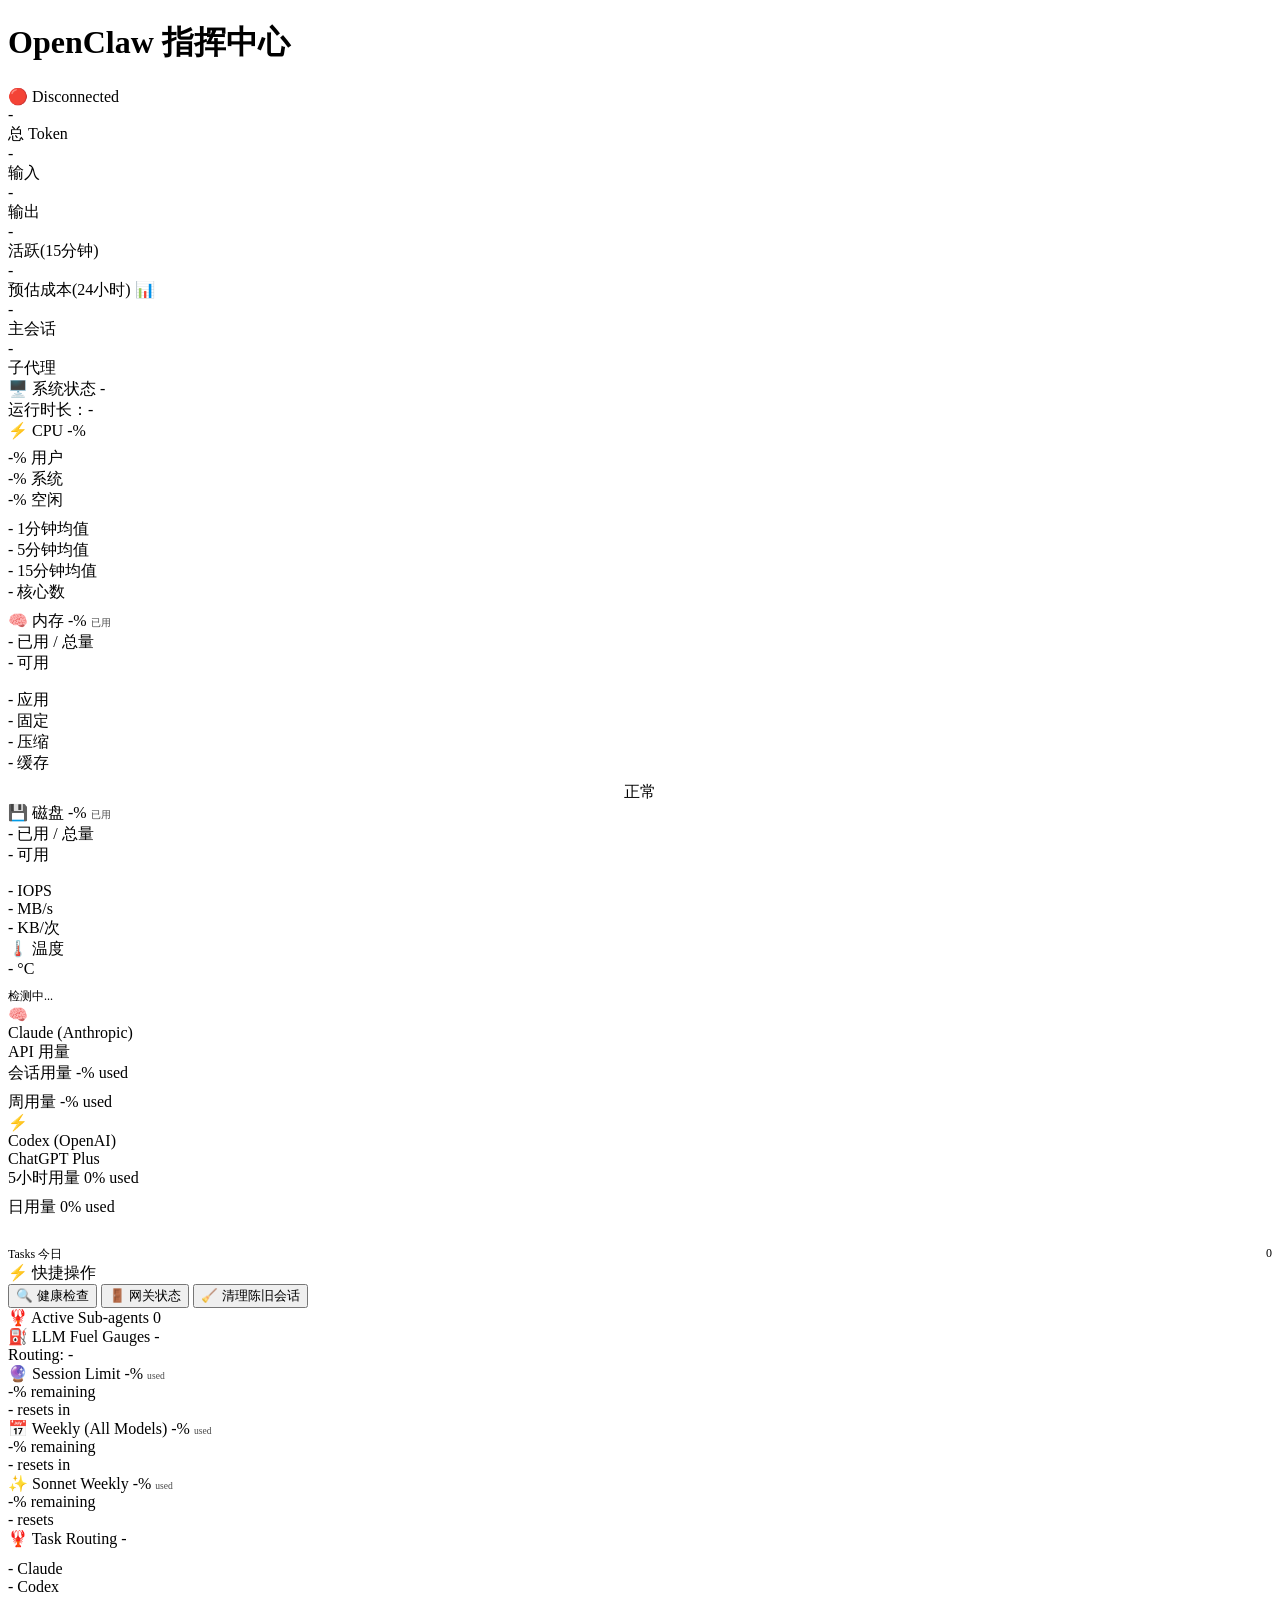
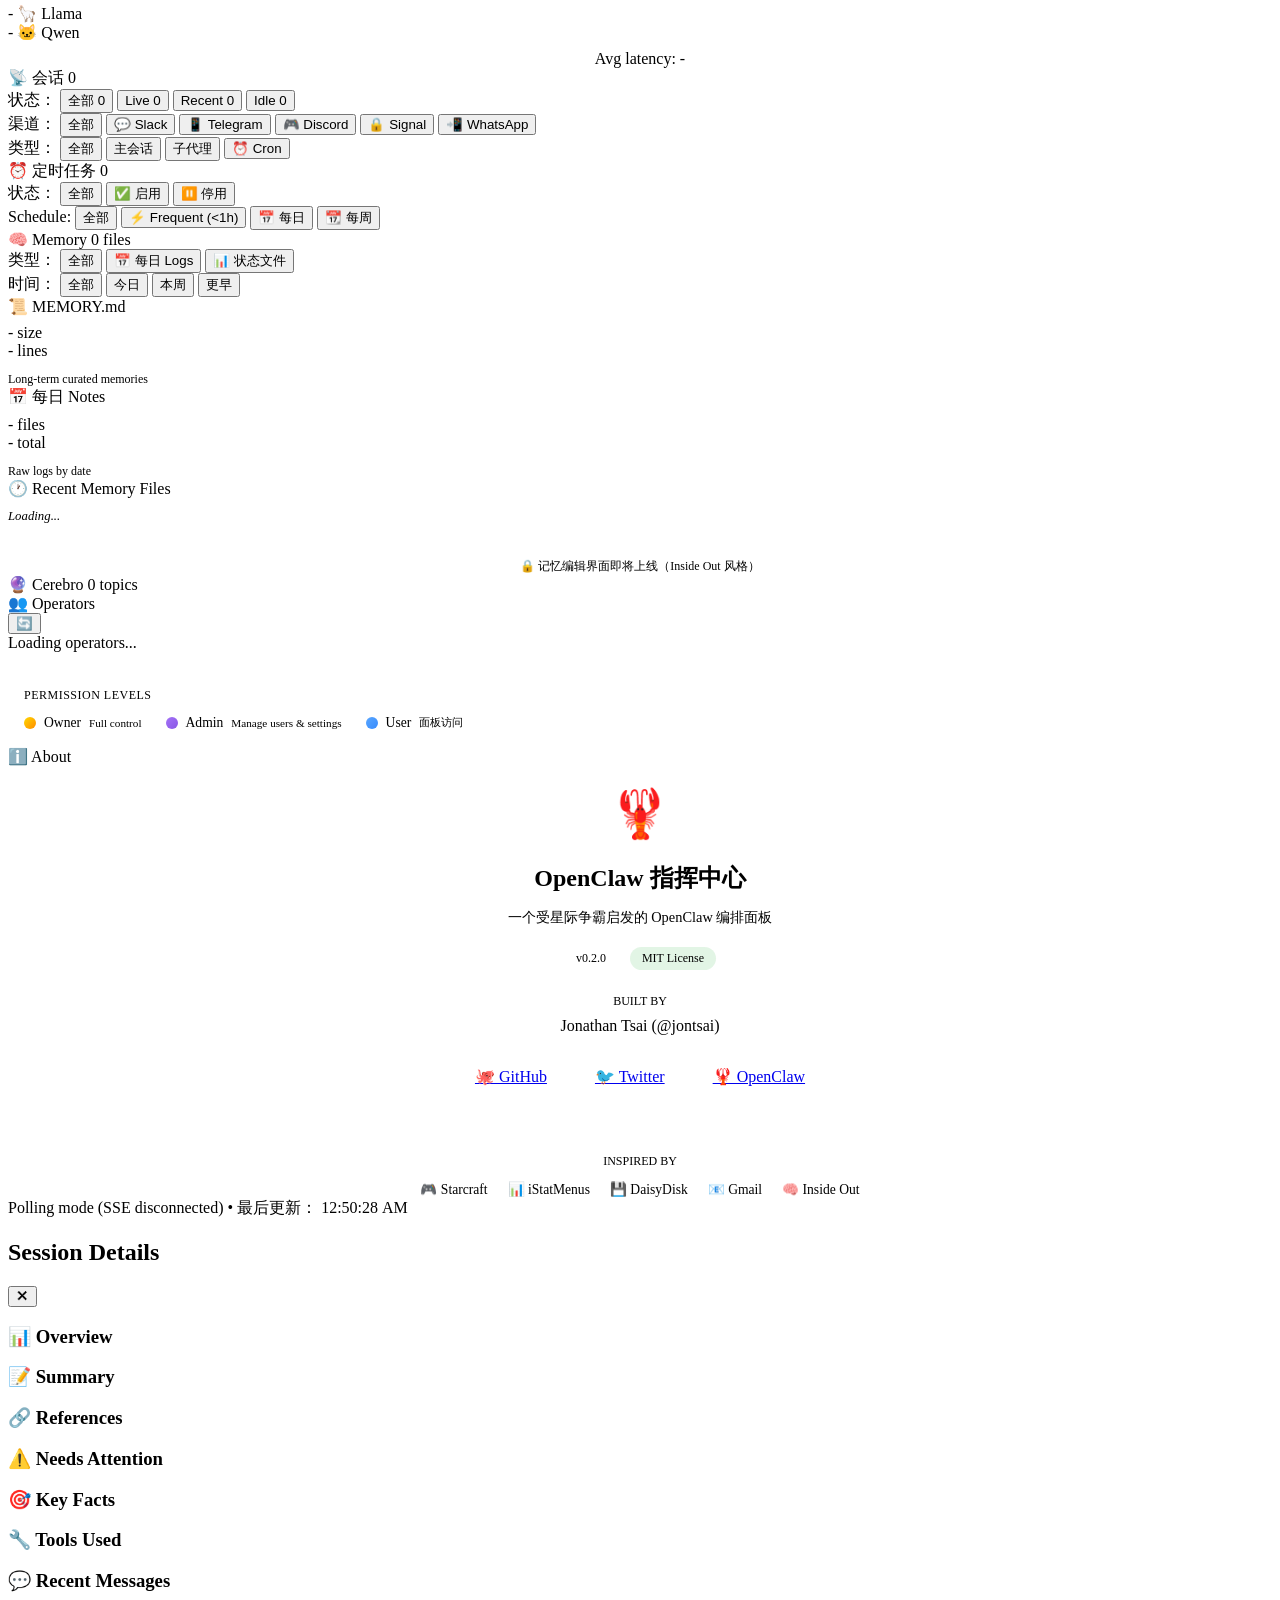
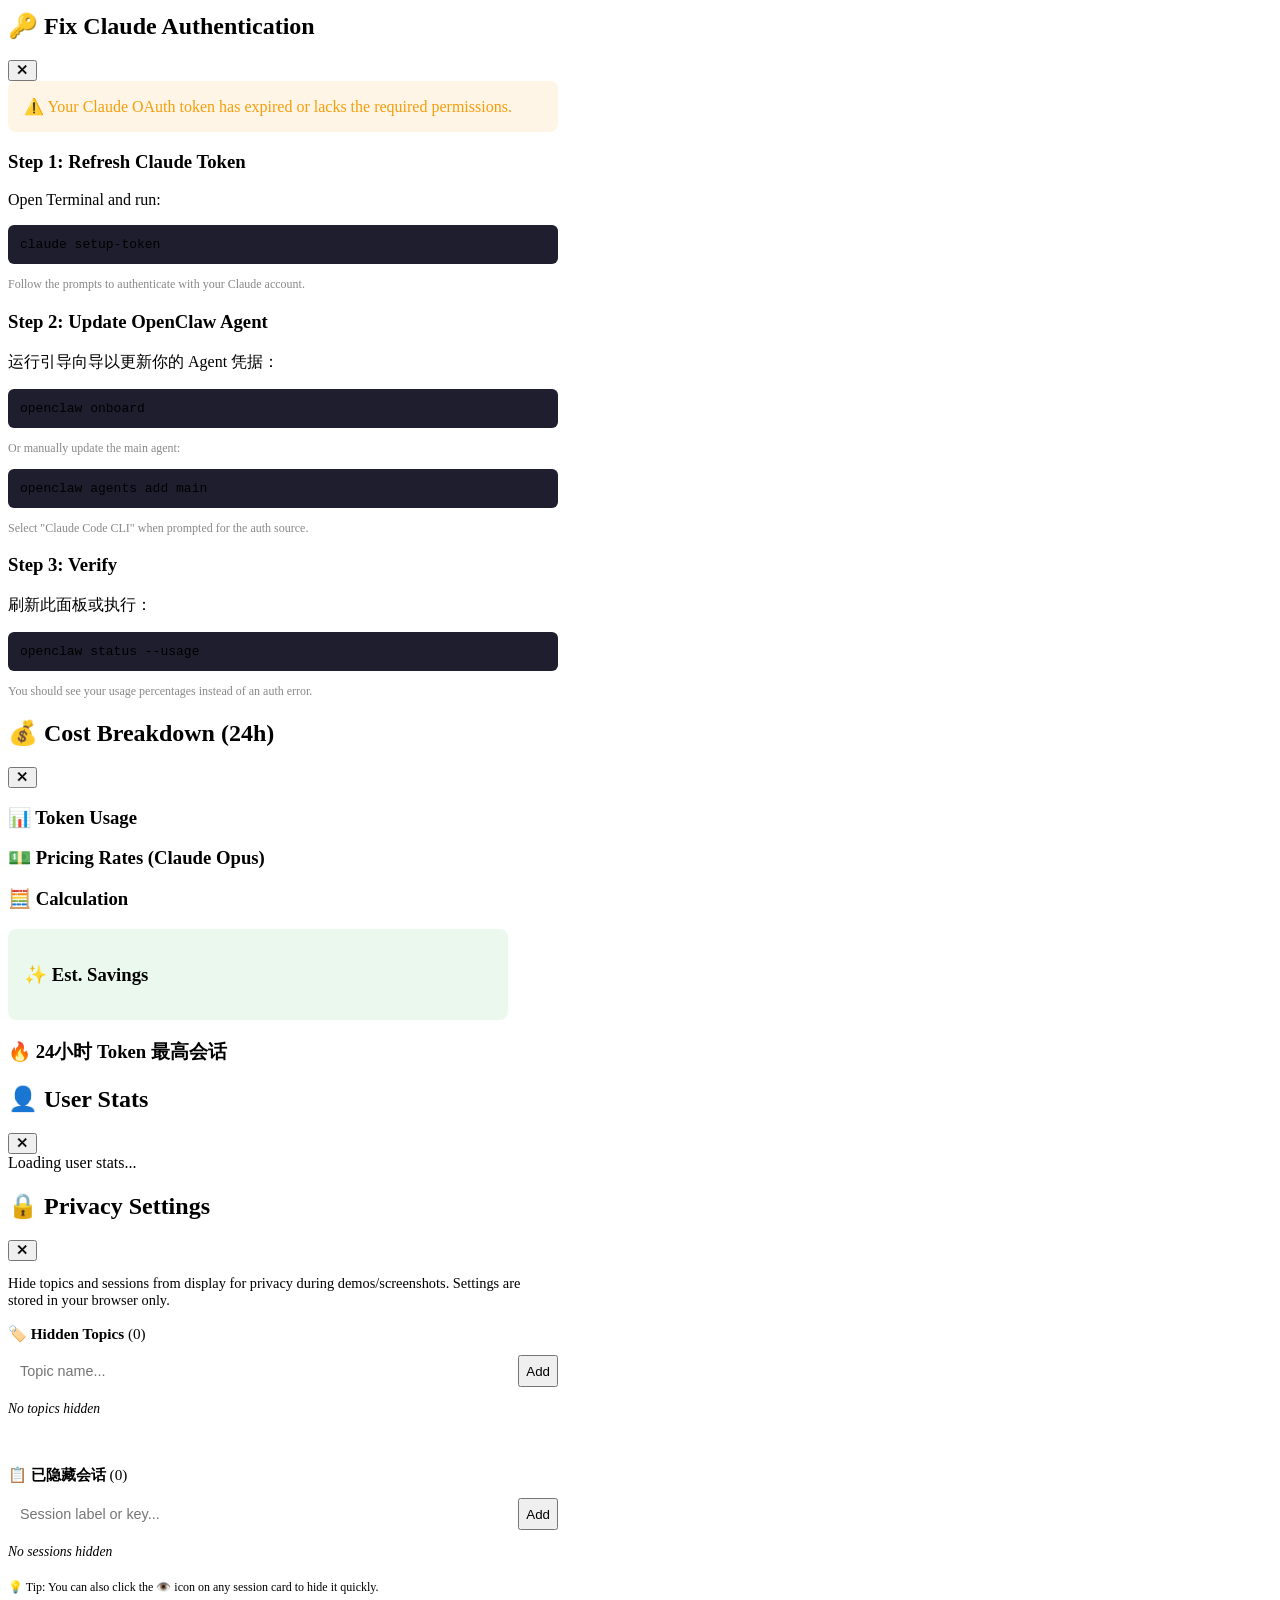
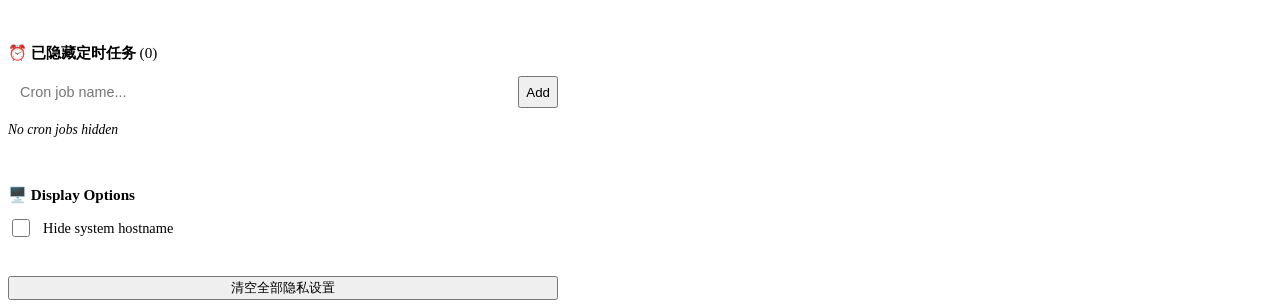
==== commit 1a593df4: "fix(ui): restore valid JS identifiers and improve zh localization stability" ====
--- a/public/index.html
+++ b/public/index.html
@@ -373,7 +373,7 @@
           <div class="quick-actions-title">⚡ 快捷操作</div>
           <button class="quick-action-btn" onclick="runHealthCheck()">🔍 健康检查</button>
           <button class="quick-action-btn" onclick="getGatewayStatus()">🚪 网关状态</button>
-          <button class="quick-action-btn" onclick="pruneStales会话()">
+          <button class="quick-action-btn" onclick="pruneStaleSessions()">
             🧹 清理陈旧会话
           </button>
         </div>
@@ -1758,7 +1758,7 @@
         if (group === "status") {
           // Reset to page 1 and fetch with new filter (server-side)
           paginationState.page = 1;
-          fetch会话(1);
+          fetchSessions(1);
         } else {
           // Channel/kind filters remain client-side for now
           applySessionFilters();
@@ -1895,7 +1895,7 @@
       }
 
       // Fetch sessions with pagination and server-side filtering
-      async function fetch会话(page = 1) {
+      async function fetchSessions(page = 1) {
         // Build URL with status filter
         const statusFilter = sessionFilters.status;
         let url = `/api/sessions?page=${page}&pageSize=${paginationState.pageSize}`;
@@ -1907,7 +1907,7 @@
           const response = await fetch(url);
           const data = await response.json();
           if (data?.sessions) {
-            render会话(data.sessions, data.pagination, data.statusCounts);
+            renderSessions(data.sessions, data.pagination, data.statusCounts);
             if (data.tokenStats) renderTokenStats(data.tokenStats);
             if (data.capacity) renderCapacity(data.capacity);
           }
@@ -1923,14 +1923,14 @@
         const newPage = paginationState.page + delta;
         if (newPage < 1 || newPage > paginationState.totalPages) return;
         paginationState.page = newPage;
-        fetch会话(newPage);
+        fetchSessions(newPage);
       }
 
       // Go to specific page
       function goToPage(page) {
         if (page < 1 || page > paginationState.totalPages) return;
         paginationState.page = page;
-        fetch会话(page);
+        fetchSessions(page);
       }
 
       // Render pagination controls
@@ -2018,7 +2018,7 @@
 
         // Render each section
         if (state.vitals) renderVitals(state.vitals);
-        if (state.sessions) render会话(state.sessions, state.pagination, state.statusCounts);
+        if (state.sessions) renderSessions(state.sessions, state.pagination, state.statusCounts);
         if (state.tokenStats) renderTokenStats(state.tokenStats);
         if (state.capacity) renderCapacity(state.capacity);
         if (state.operators) renderOperators(state.operators);
@@ -2026,7 +2026,7 @@
         if (state.cron) renderCron(state.cron);
         if (state.memory) renderMemory(state.memory);
         if (state.cerebro) renderCerebro(state.cerebro);
-        if (state.subagents) render子代理s(state.subagents);
+        if (state.subagents) renderSubagents(state.subagents);
       }
 
       // Legacy fallback - multiple API calls (used if /api/state fails)
@@ -2066,14 +2066,14 @@
 
         if (vitals?.vitals) renderVitals(vitals.vitals);
         if (sessions?.sessions)
-          render会话(sessions.sessions, sessions.pagination, sessions.statusCounts);
+          renderSessions(sessions.sessions, sessions.pagination, sessions.statusCounts);
         if (sessions?.tokenStats) renderTokenStats(sessions.tokenStats);
         if (operators) renderOperators(operators);
         if (llm) renderLlmUsage(llm);
         if (cron?.cron) renderCron(cron.cron);
         if (memory?.memory) renderMemory(memory.memory);
         if (cerebro) renderCerebro(cerebro);
-        if (subagents?.subagents) render子代理s(subagents.subagents);
+        if (subagents?.subagents) renderSubagents(subagents.subagents);
 
         const now = new Date().toLocaleTimeString();
         $set("last-updated", "textContent", now);
@@ -2081,7 +2081,7 @@
       }
 
       // Render just sessions (for progressive loading)
-      function render会话(sessions, pagination, statusCounts) {
+      function renderSessions(sessions, pagination, statusCounts) {
         const sessionsEl = document.getElementById("sessions");
         sessionsData = sessions;
 
@@ -2961,7 +2961,7 @@
       function renderDashboard(data) {
         // Use the split render functions (avoids code duplication)
         if (data.vitals) renderVitals(data.vitals);
-        if (data.sessions) render会话(data.sessions, data.pagination, data.statusCounts);
+        if (data.sessions) renderSessions(data.sessions, data.pagination, data.statusCounts);
         if (data.cron) renderCron(data.cron);
         if (data.tokenStats) {
           renderTokenStats(data.tokenStats);
@@ -3277,7 +3277,7 @@
         }
       }
 
-      function renderOperatorModal(operator, all会话) {
+      function renderOperatorModal(operator, allSessions) {
         const displayName = operator.displayName || operator.username || "Unknown";
         document.getElementById("operator-modal-name").textContent = displayName;
 
@@ -3488,16 +3488,16 @@
       }
 
       // Session-specific functions
-      function getHidden会话() {
+      function getHiddenSessions() {
         return privacySettingsCache?.hidden会话 || [];
       }
-      function setHidden会话(sessions) {
+      function setHiddenSessions(sessions) {
         if (!privacySettingsCache) privacySettingsCache = {};
         privacySettingsCache.hidden会话 = sessions;
         savePrivacyToServer();
       }
       function isSessionHidden(session) {
-        const hidden = getHidden会话();
+        const hidden = getHiddenSessions();
         const key = (session.sessionKey || session.key || "").toLowerCase().trim();
         return hidden.some((h) => (h.id || "").toLowerCase().trim() === key);
       }
@@ -3539,10 +3539,10 @@
         const session = (input.value || "").trim();
         if (!session) return;
 
-        const hidden = getHidden会话();
+        const hidden = getHiddenSessions();
         if (!hidden.some((h) => (h.id || "").toLowerCase() === session.toLowerCase())) {
           hidden.push({ id: session, name: session });
-          setHidden会话(hidden);
+          setHiddenSessions(hidden);
         }
         input.value = "";
         renderPrivacyLists();
@@ -3577,10 +3577,10 @@
       }
 
       function quickHideSession(id, name) {
-        const hidden = getHidden会话();
+        const hidden = getHiddenSessions();
         if (!hidden.some((h) => (h.id || "").toLowerCase() === id.toLowerCase())) {
           hidden.push({ id: id, name: name || id });
-          setHidden会话(hidden);
+          setHiddenSessions(hidden);
         }
         refreshAllViews();
         showToast(`Session "${name || id}" hidden. Open Privacy Settings to unhide.`);
@@ -3606,9 +3606,9 @@
       }
 
       function removeHiddenSession(id) {
-        const hidden = getHidden会话();
+        const hidden = getHiddenSessions();
         const filtered = hidden.filter((h) => (h.id || "").toLowerCase() !== id.toLowerCase());
-        setHidden会话(filtered);
+        setHiddenSessions(filtered);
         renderPrivacyLists();
         refreshAllViews();
       }
@@ -3624,7 +3624,7 @@
       // Clear all
       function clearAllPrivacySettings() {
         setHiddenTopics([]);
-        setHidden会话([]);
+        setHiddenSessions([]);
         setHiddenCrons([]);
         setHideHostname(false);
         renderPrivacyLists();
@@ -3669,7 +3669,7 @@
       // Refresh all views after privacy change
       function refreshAllViews() {
         if (window.lastCerebroData) renderCerebro(window.lastCerebroData);
-        render会话(sessionsData);
+        renderSessions(sessionsData);
         if (cronData && cronData.length > 0) renderCron(cronData);
         updateHostnameDisplay();
       }
@@ -3677,7 +3677,7 @@
       // Render all privacy lists
       function renderPrivacyLists() {
         renderHiddenTopicsList();
-        renderHidden会话List();
+        renderHiddenSessionsList();
         renderHiddenCronsList();
       }
 
@@ -3709,10 +3709,10 @@
           .join("");
       }
 
-      function renderHidden会话List() {
+      function renderHiddenSessionsList() {
         const container = document.getElementById("hidden-sessions-list");
         if (!container) return;
-        const hidden = getHidden会话();
+        const hidden = getHiddenSessions();
 
         // Update count in heading
         const countEl = document.getElementById("privacy-sessions-count");
@@ -4270,7 +4270,7 @@
       }
 
       // Sub-agent Status Rendering
-      function render子代理s(subagents) {
+      function renderSubagents(subagents) {
         const grid = document.getElementById("subagent-grid");
         const countElement = document.getElementById("subagent-count");
 
@@ -4388,7 +4388,7 @@
         }
       }
 
-      async function pruneStales会话() {
+      async function pruneStaleSessions() {
         try {
           const response = await fetch("/api/action?action=prune-stale");
           const data = await response.json();
